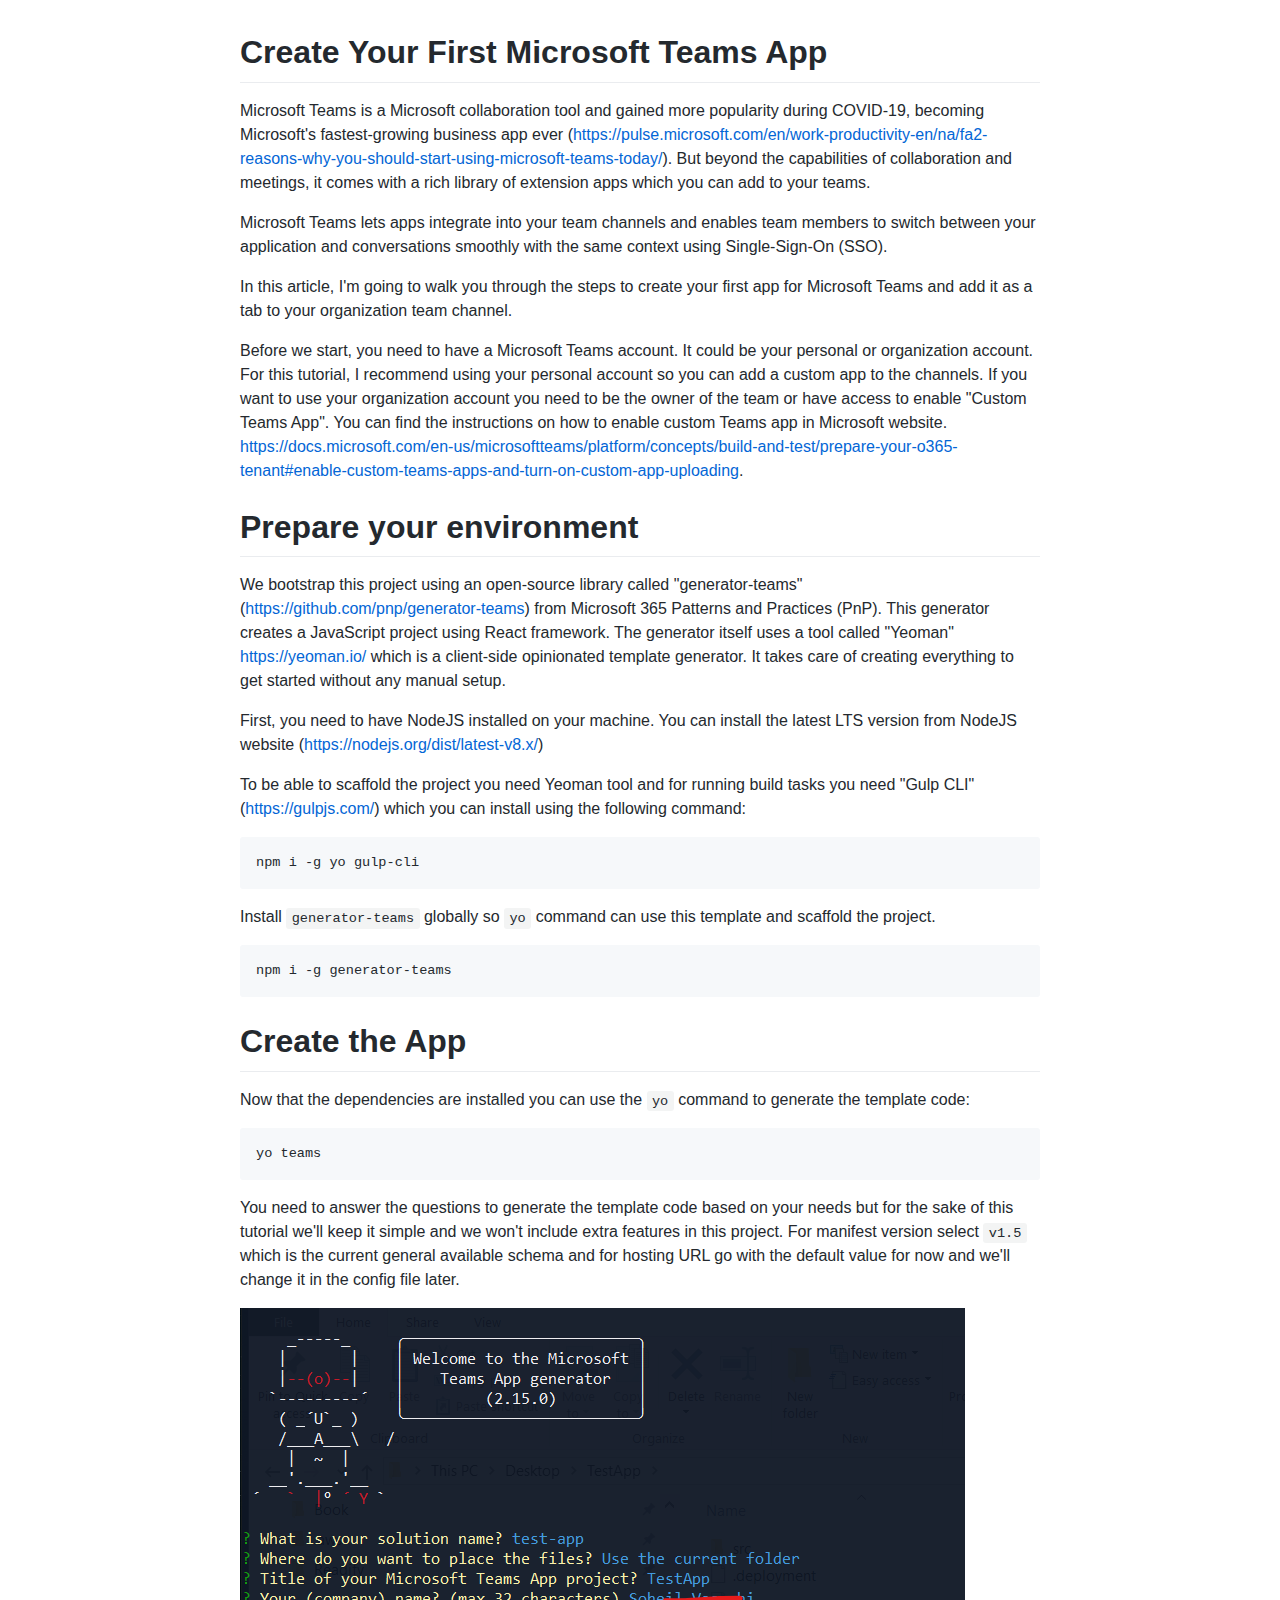
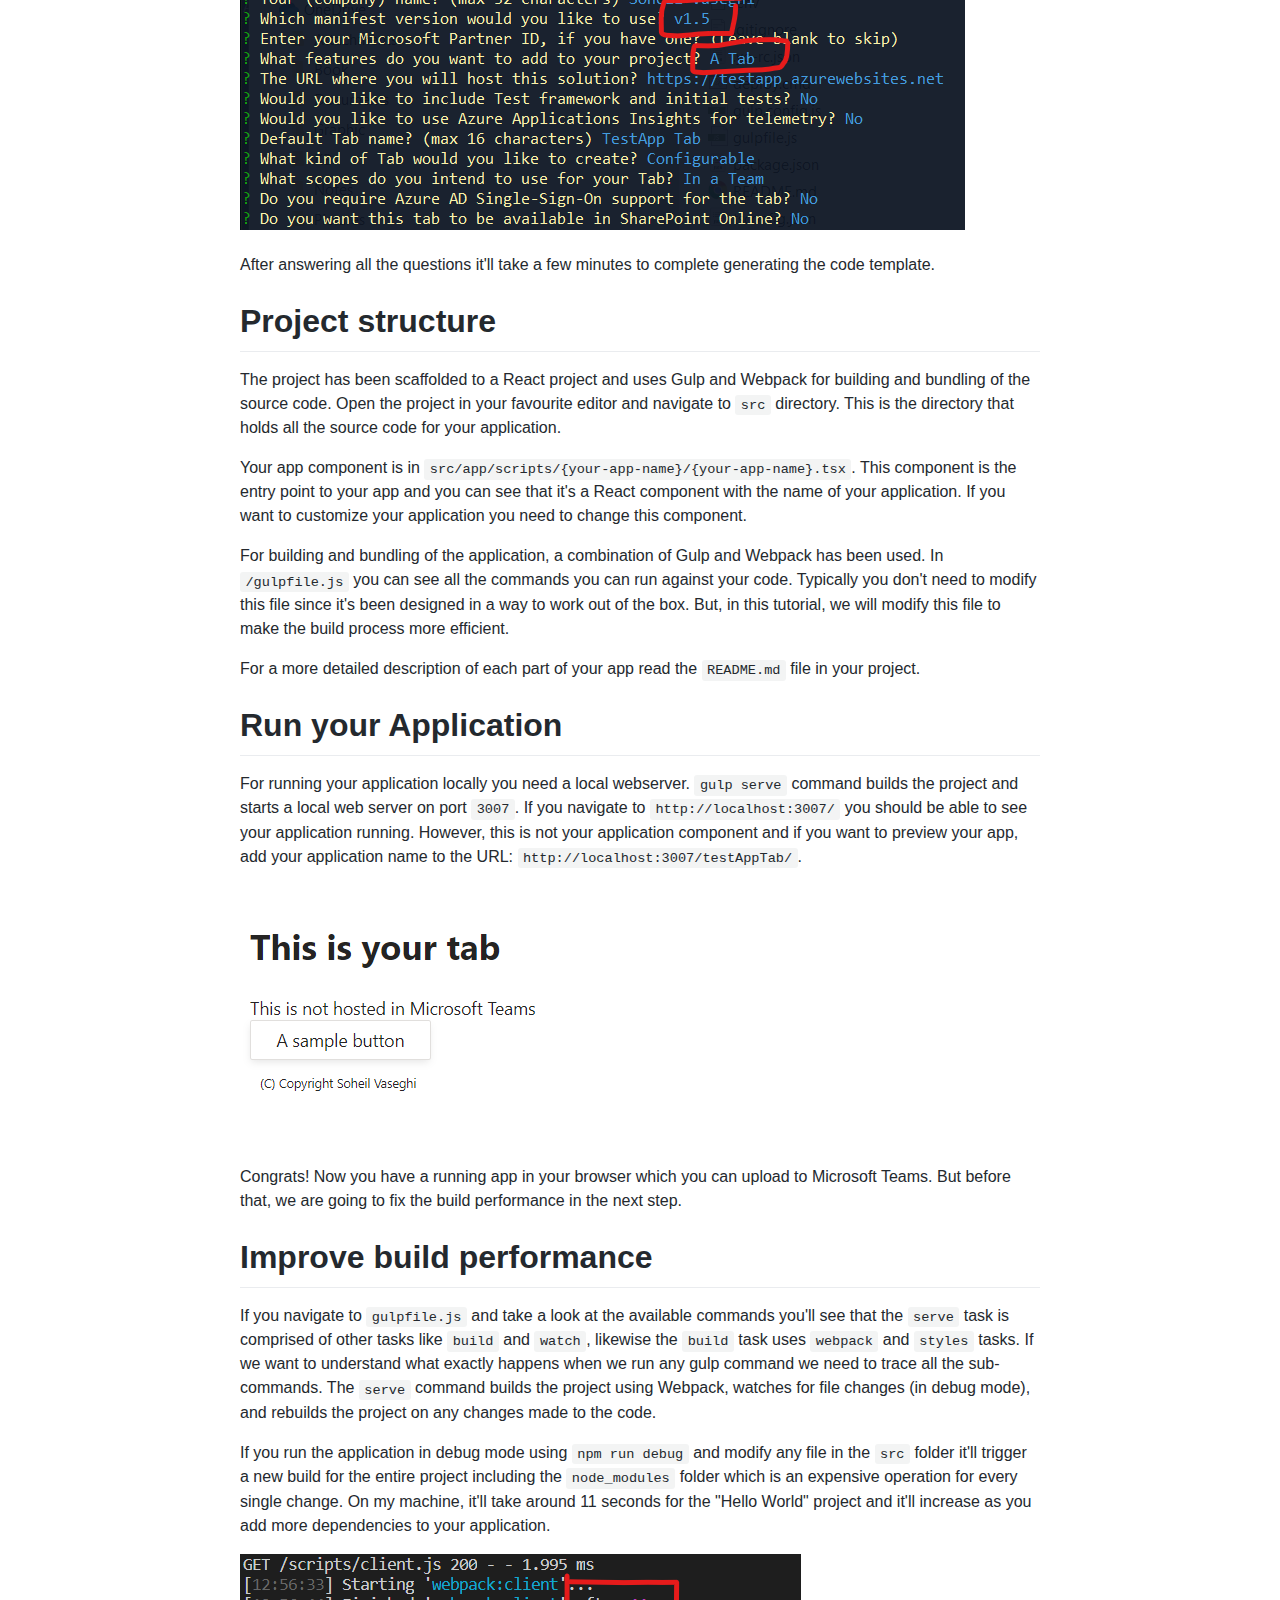
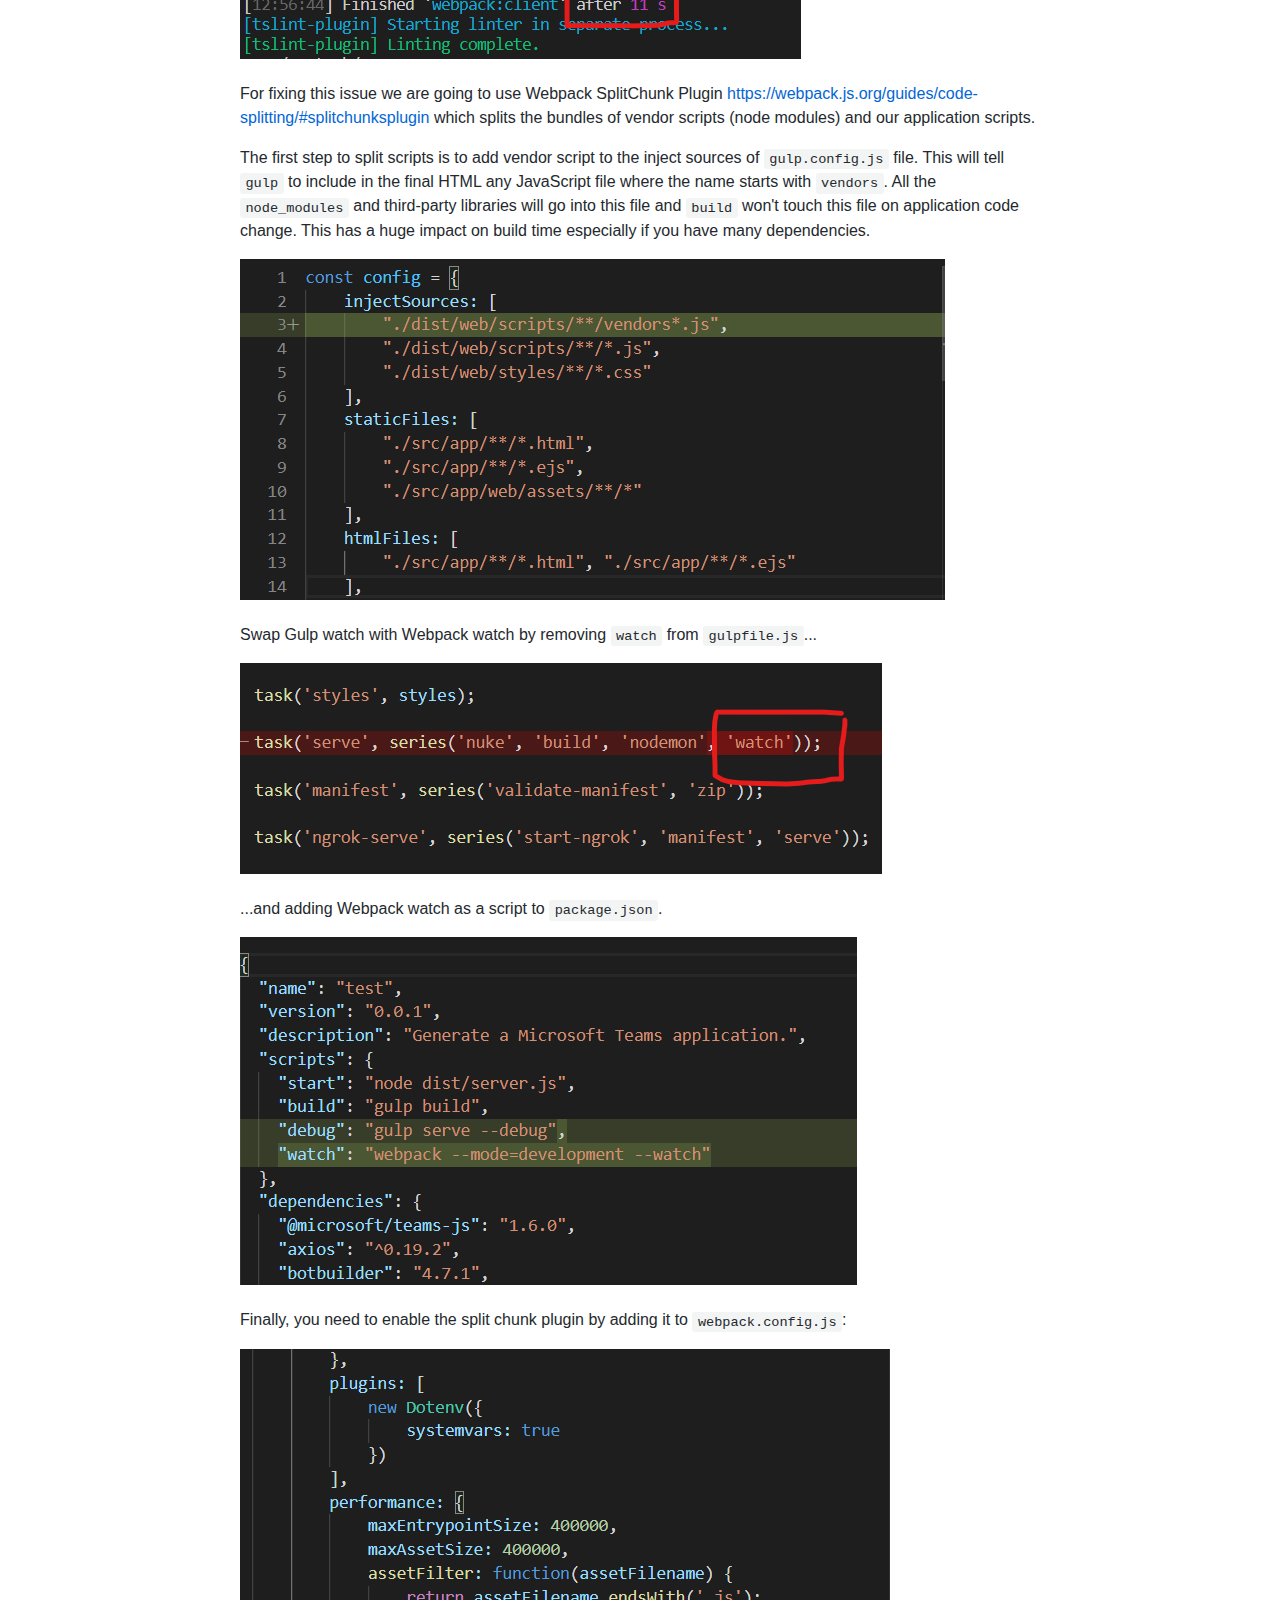
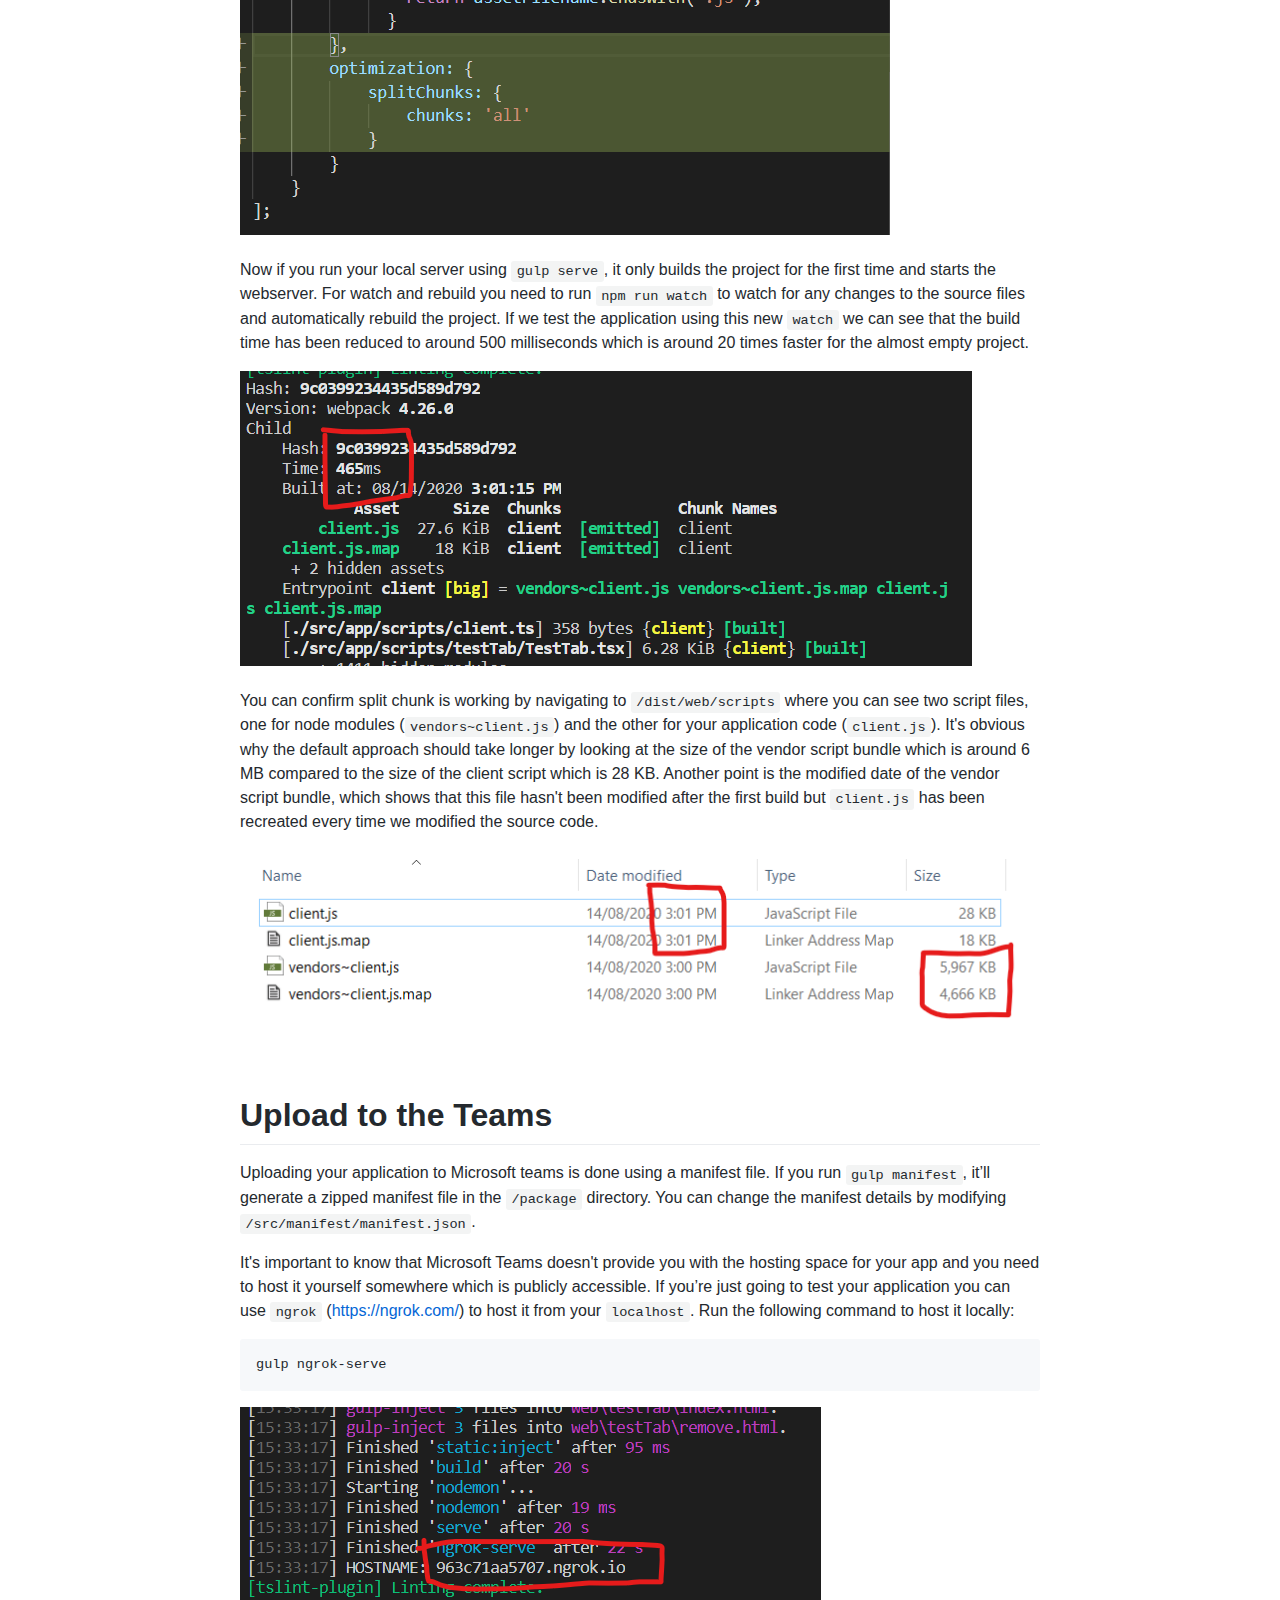
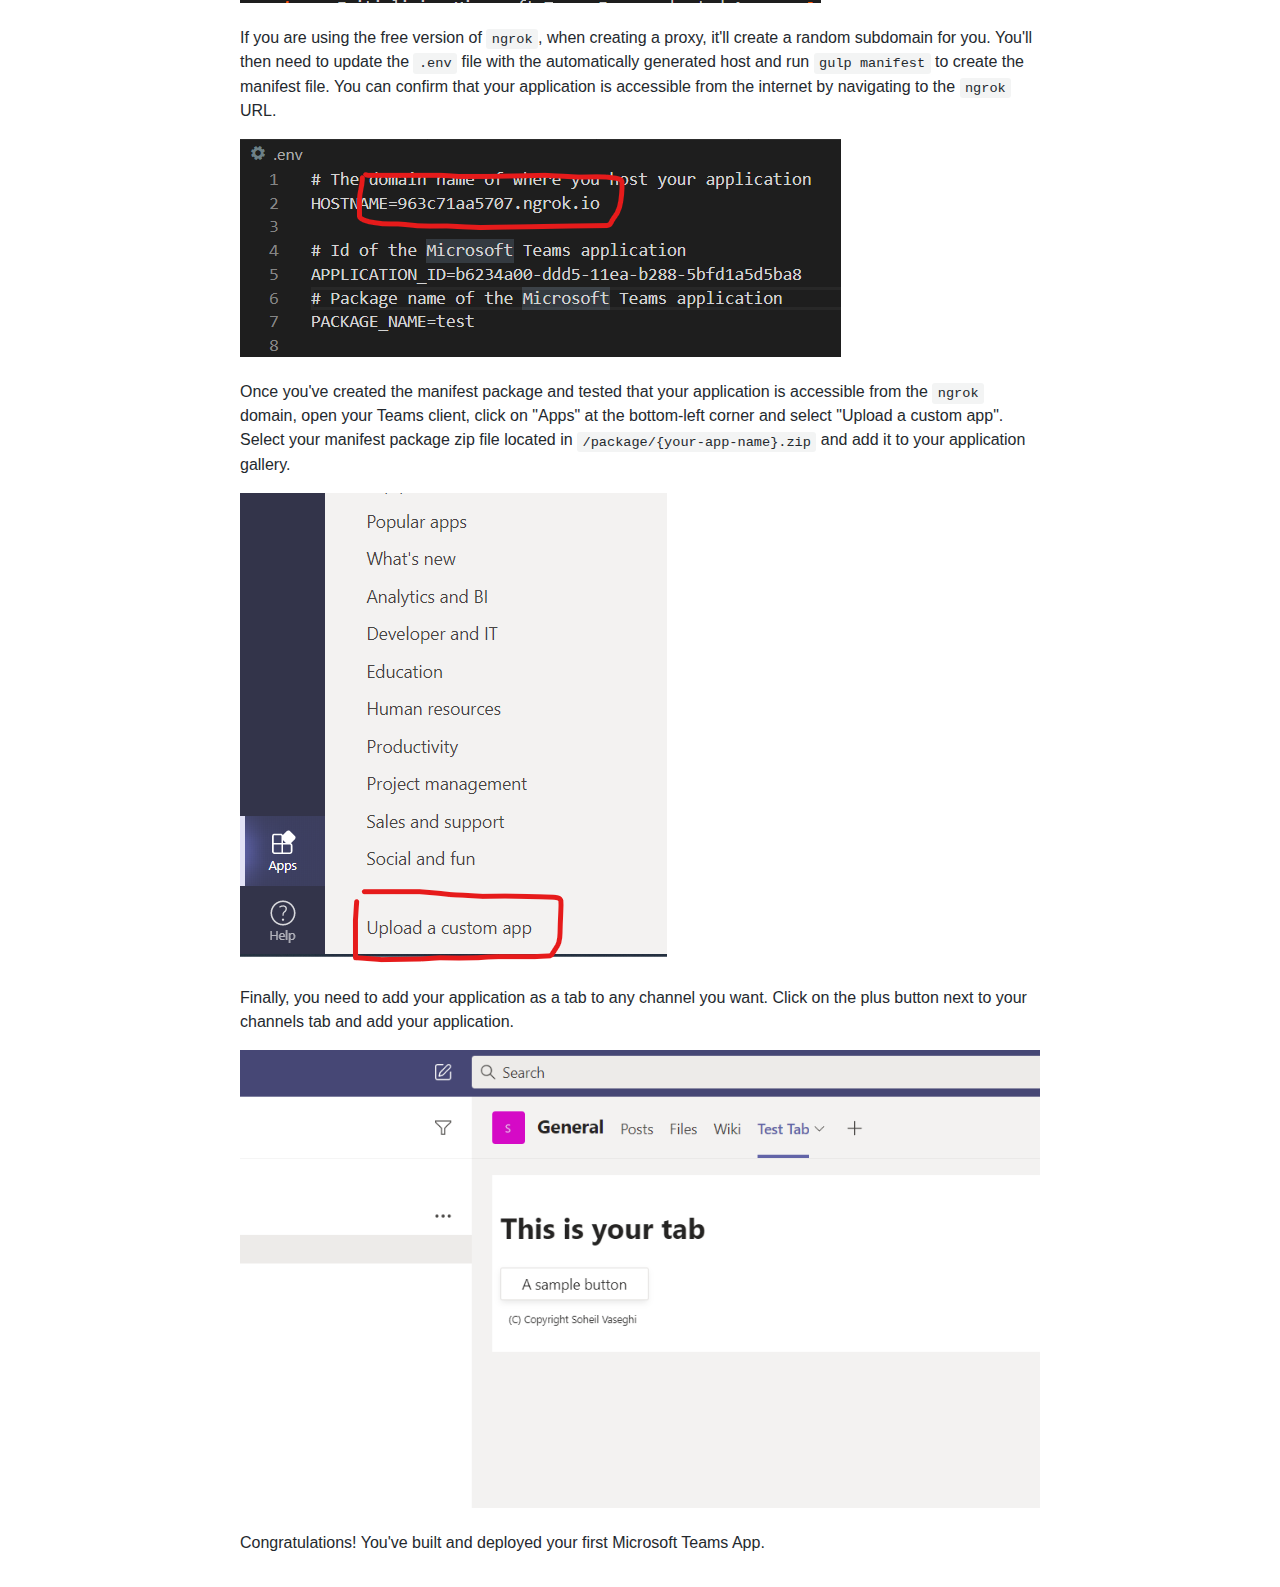
==== posts/create-your-first-microsoft-teams-app/index.html @ d812dfcd "Add first blog post" ====
<!DOCTYPE html>
<html lang="en">
<head>
    <meta charset="UTF-8">
    <meta name="viewport" content="width=device-width, initial-scale=1.0">
    <title>Create Your First Microsoft Teams App</title>
    <link rel="stylesheet" href="/css/styles.css">
    <link rel="stylesheet" href="/css/theme.css">
    <script src="https://code.jquery.com/jquery-3.5.1.min.js" integrity="sha256-9/aliU8dGd2tb6OSsuzixeV4y/faTqgFtohetphbbj0=" crossorigin="anonymous"></script>
    <script src="/js/scripts.js"></script>
</head>
<body>
    <div id="_html" class="markdown-body"><h1 id="create-your-first-microsoft-teams-app"><a class="anchor" name="create-your-first-microsoft-teams-app" href="#create-your-first-microsoft-teams-app"><span class="octicon octicon-link"></span></a>Create Your First Microsoft Teams App</h1>
        <p>Microsoft Teams is a Microsoft collaboration tool and gained more popularity during COVID-19, becoming Microsoft's fastest-growing business app ever (<a href="https://pulse.microsoft.com/en/work-productivity-en/na/fa2-reasons-why-you-should-start-using-microsoft-teams-today/">https://pulse.microsoft.com/en/work-productivity-en/na/fa2-reasons-why-you-should-start-using-microsoft-teams-today/</a>). But beyond the capabilities of collaboration and meetings, it comes with a rich library of extension apps which you can add to your teams.</p>
        <p>Microsoft Teams lets apps integrate into your team channels and enables team members to switch between your application and conversations smoothly with the same context using Single-Sign-On (SSO).</p>
        <p>In this article, I'm going to walk you through the steps to create your first app for Microsoft Teams and add it as a tab to your organization team channel.</p>
        <p>Before we start, you need to have a Microsoft Teams account. It could be your personal or organization account. For this tutorial, I recommend using your personal account so you can add a custom app to the channels. If you want to use your organization account you need to be the owner of the team or have access to enable "Custom Teams App". You can find the instructions on how to enable custom Teams app in Microsoft website. <a href="https://docs.microsoft.com/en-us/microsoftteams/platform/concepts/build-and-test/prepare-your-o365-tenant#enable-custom-teams-apps-and-turn-on-custom-app-uploading">https://docs.microsoft.com/en-us/microsoftteams/platform/concepts/build-and-test/prepare-your-o365-tenant#enable-custom-teams-apps-and-turn-on-custom-app-uploading</a>.</p>
        <h1 id="prepare-your-environment"><a class="anchor" name="prepare-your-environment" href="#prepare-your-environment"><span class="octicon octicon-link"></span></a>Prepare your environment</h1>
        <p>We bootstrap this project using an open-source library called "generator-teams" (<a href="https://github.com/pnp/generator-teams">https://github.com/pnp/generator-teams</a>) from Microsoft 365 Patterns and Practices (PnP). This generator creates a JavaScript project using React framework. The generator itself uses a tool called "Yeoman" <a href="https://yeoman.io/">https://yeoman.io/</a> which is a client-side opinionated template generator. It takes care of creating everything to get started without any manual setup. </p>
        <p>First, you need to have NodeJS installed on your machine. You can install the latest LTS version from NodeJS website (<a href="https://nodejs.org/dist/latest-v8.x/">https://nodejs.org/dist/latest-v8.x/</a>)</p>
        <p>To be able to scaffold the project you need Yeoman tool and for running build tasks you need "Gulp CLI" (<a href="https://gulpjs.com/">https://gulpjs.com/</a>) which you can install using the following command:</p>
        <pre><code>npm i -g yo gulp-cli</code></pre><p>Install <code>generator-teams</code> globally so <code>yo</code> command can use this template and scaffold the project.</p>
        <pre><code>npm i -g generator-teams </code></pre><h1 id="create-the-app"><a class="anchor" name="create-the-app" href="#create-the-app"><span class="octicon octicon-link"></span></a>Create the App</h1>
        <p>Now that the dependencies are installed you can use the <code>yo</code> command to generate the template code:</p>
        <pre><code>yo teams</code></pre><p>You need to answer the questions to generate the template code based on your needs but for the sake of this tutorial we'll keep it simple and we won't include extra features in this project. For manifest version select <code>v1.5</code> which is the current general available schema and for hosting URL go with the default value for now and we'll change it in the config file later.</p>
        <p><img src="img/01.png" alt=""></p>
        <p>After answering all the questions it'll take a few minutes to complete generating the code template.</p>
        <h1 id="project-structure"><a class="anchor" name="project-structure" href="#project-structure"><span class="octicon octicon-link"></span></a>Project structure</h1>
        <p>The project has been scaffolded to a React project and uses Gulp and Webpack for building and bundling of the source code. Open the project in your favourite editor and navigate to <code>src</code> directory. This is the directory that holds all the source code for your application.</p>
        <p>Your app component is in <code>src/app/scripts/{your-app-name}/{your-app-name}.tsx</code>. This component is the entry point to your app and you can see that it's a React component with the name of your application. If you want to customize your application you need to change this component.</p>
        <p>For building and bundling of the application, a combination of Gulp and Webpack has been used. In <code>/gulpfile.js</code> you can see all the commands you can run against your code. Typically you don't need to modify this file since it's been designed in a way to work out of the box. But, in this tutorial, we will modify this file to make the build process more efficient.</p>
        <p>For a more detailed description of each part of your app read the <code>README.md</code> file in your project.</p>
        <h1 id="run-your-application"><a class="anchor" name="run-your-application" href="#run-your-application"><span class="octicon octicon-link"></span></a>Run your Application</h1>
        <p>For running your application locally you need a local webserver. <code>gulp serve</code> command builds the project and starts a local web server on port <code>3007</code>. If you navigate to <code>http://localhost:3007/</code> you should be able to see your application running. However, this is not your application component and if you want to preview your app, add your application name to the URL: <code>http://localhost:3007/testAppTab/</code>.</p>
        <p><img src="img/02.png" alt=""></p>
        <p>Congrats! Now you have a running app in your browser which you can upload to Microsoft Teams. But before that, we are going to fix the build performance in the next step.</p>
        <h1 id="improve-build-performance"><a class="anchor" name="improve-build-performance" href="#improve-build-performance"><span class="octicon octicon-link"></span></a>Improve build performance</h1>
        <p>If you navigate to <code>gulpfile.js</code> and take a look at the available commands you'll see that the <code>serve</code> task is comprised of other tasks like <code>build</code> and <code>watch</code>, likewise the <code>build</code> task uses <code>webpack</code> and <code>styles</code> tasks. If we want to understand what exactly happens when we run any gulp command we need to trace all the sub-commands. The <code>serve</code> command builds the project using Webpack, watches for file changes (in debug mode), and rebuilds the project on any changes made to the code.</p>
        <p>If you run the application in debug mode using <code>npm run debug</code> and modify any file in the <code>src</code> folder it'll trigger a new build for the entire project including the <code>node_modules</code> folder which is an expensive operation for every single change. On my machine, it'll take around 11 seconds for the "Hello World" project and it'll increase as you add more dependencies to your application.</p>
        <p><img src="img/04.png" alt=""></p>
        <p>For fixing this issue we are going to use Webpack SplitChunk Plugin <a href="https://webpack.js.org/guides/code-splitting/#splitchunksplugin">https://webpack.js.org/guides/code-splitting/#splitchunksplugin</a> which splits the bundles of vendor scripts (node modules) and our application scripts.</p>
        <p>The first step to split scripts is to add vendor script to the inject sources of <code>gulp.config.js</code> file. This will tell <code>gulp</code> to include in the final HTML any JavaScript file where the name starts with <code>vendors</code>. All the <code>node_modules</code> and third-party libraries will go into this file and <code>build</code> won't touch this file on application code change. This has a huge impact on build time especially if you have many dependencies.</p>
        <p><img src="img/05.png" alt=""></p>
        <p>Swap Gulp watch with Webpack watch by removing <code>watch</code> from <code>gulpfile.js</code>...</p>
        <p><img src="img/06.png" alt=""></p>
        <p>...and adding Webpack watch as a script to <code>package.json</code>.</p>
        <p><img src="img/07.png" alt=""></p>
        <p>Finally, you need to enable the split chunk plugin by adding it to <code>webpack.config.js</code>:</p>
        <p><img src="img/08.png" alt=""></p>
        <p>Now if you run your local server using <code>gulp serve</code>, it only builds the project for the first time and starts the webserver. For watch and rebuild you need to run <code>npm run watch</code> to watch for any changes to the source files and automatically rebuild the project. If we test the application using this new <code>watch</code> we can see that the build time has been reduced to around 500 milliseconds which is around 20 times faster for the almost empty project.</p>
        <p><img src="img/09.png" alt=""></p>
        <p>You can confirm split chunk is working by navigating to <code>/dist/web/scripts</code> where you can see two script files, one for node modules (<code>vendors~client.js</code>) and the other for your application code (<code>client.js</code>). It's obvious why the default approach should take longer by looking at the size of the vendor script bundle which is around 6 MB compared to the size of the client script which is 28 KB. Another point is the modified date of the vendor script bundle, which shows that this file hasn't been modified after the first build but <code>client.js</code> has been recreated every time we modified the source code.</p>
        <p><img src="img/10.png" alt=""></p>
        <h1 id="upload-to-the-teams"><a class="anchor" name="upload-to-the-teams" href="#upload-to-the-teams"><span class="octicon octicon-link"></span></a>Upload to the Teams</h1>
        <p>Uploading your application to Microsoft teams is done using a manifest file. If you run <code>gulp manifest</code>, it’ll generate a zipped manifest file in the <code>/package</code> directory. You can change the manifest details by modifying <code>/src/manifest/manifest.json</code>.</p>
        <p>It's important to know that Microsoft Teams doesn't provide you with the hosting space for your app and you need to host it yourself somewhere which is publicly accessible.  If you’re just going to test your application you can use <code>ngrok</code> (<a href="https://ngrok.com/">https://ngrok.com/</a>) to host it from your <code>localhost</code>.
        Run the following command to host it locally:</p>
        <pre><code>gulp ngrok-serve</code></pre><p><img src="img/11.png" alt=""></p>
        <p>If you are using the free version of <code>ngrok</code>, when creating a proxy, it'll create a random subdomain for you. You'll then need to update the <code>.env</code> file with the automatically generated host and run <code>gulp manifest</code> to create the manifest file. You can confirm that your application is accessible from the internet by navigating to the <code>ngrok</code> URL.</p>
        <p><img src="img/12.png" alt=""></p>
        <p>Once you've created the manifest package and tested that your application is accessible from the <code>ngrok</code> domain, open your Teams client, click on "Apps" at the bottom-left corner and select "Upload a custom app". Select your manifest package zip file located in <code>/package/{your-app-name}.zip</code> and add it to your application gallery.</p>
        <p><img src="img/13.png" alt=""></p>
        <p>Finally, you need to add your application as a tab to any channel you want. Click on the plus button next to your channels tab and add your application.</p>
        <p><img src="img/15.png" alt=""></p>
        <p>Congratulations! You've built and deployed your first Microsoft Teams App.</p>
    </div>
</body>
</html>
---- css/styles.css ----
body {
    margin: auto;
}

.markdown-body {
    max-width: 800px;
    margin: 2rem auto;
    padding: 0 1rem;
}
---- css/theme.css ----
@font-face{font-family:octicons-link;src:url([data-uri]) format('woff')}.markdown-body .octicon{display:inline-block;fill:currentColor;vertical-align:text-bottom}.markdown-body .anchor{float:left;line-height:1;margin-left:-20px;padding-right:4px}.markdown-body .anchor:focus{outline:0}.markdown-body h1 .octicon-link,.markdown-body h2 .octicon-link,.markdown-body h3 .octicon-link,.markdown-body h4 .octicon-link,.markdown-body h5 .octicon-link,.markdown-body h6 .octicon-link{color:#1b1f23;vertical-align:middle;visibility:hidden}.markdown-body a,.markdown-body h1:hover .anchor,.markdown-body h2:hover .anchor,.markdown-body h3:hover .anchor,.markdown-body h4:hover .anchor,.markdown-body h5:hover .anchor,.markdown-body h6:hover .anchor{text-decoration:none}.markdown-body h1:hover .anchor .octicon-link,.markdown-body h2:hover .anchor .octicon-link,.markdown-body h3:hover .anchor .octicon-link,.markdown-body h4:hover .anchor .octicon-link,.markdown-body h5:hover .anchor .octicon-link,.markdown-body h6:hover .anchor .octicon-link{visibility:visible}.markdown-body{-ms-text-size-adjust:100%;-webkit-text-size-adjust:100%;color:#24292e;font-family:-apple-system,BlinkMacSystemFont,Segoe UI,Helvetica,Arial,sans-serif,Apple Color Emoji,Segoe UI Emoji,Segoe UI Symbol;font-size:16px;line-height:1.5;word-wrap:break-word}.markdown-body .pl-c{color:#6a737d}.markdown-body .pl-c1,.markdown-body .pl-s .pl-v{color:#005cc5}.markdown-body .pl-e,.markdown-body .pl-en{color:#6f42c1}.markdown-body .pl-s .pl-s1,.markdown-body .pl-smi{color:#24292e}.markdown-body .pl-ent{color:#22863a}.markdown-body .pl-k{color:#d73a49}.markdown-body .pl-pds,.markdown-body .pl-s,.markdown-body .pl-s .pl-pse .pl-s1,.markdown-body .pl-sr,.markdown-body .pl-sr .pl-sra,.markdown-body .pl-sr .pl-sre{color:#032f62}.markdown-body .pl-smw,.markdown-body .pl-v{color:#e36209}.markdown-body .pl-bu{color:#b31d28}.markdown-body .pl-ii{background-color:#b31d28;color:#fafbfc}.markdown-body .pl-c2{background-color:#d73a49;color:#fafbfc}.markdown-body .pl-c2:before{content:"^M"}.markdown-body .pl-sr .pl-cce{color:#22863a;font-weight:700}.markdown-body .pl-ml{color:#735c0f}.markdown-body .pl-mh,.markdown-body .pl-mh .pl-en,.markdown-body .pl-ms{color:#005cc5;font-weight:700}.markdown-body .pl-mi{color:#24292e;font-style:italic}.markdown-body .pl-mb{color:#24292e;font-weight:700}.markdown-body .pl-md{background-color:#ffeef0;color:#b31d28}.markdown-body .pl-mi1{background-color:#f0fff4;color:#22863a}.markdown-body .pl-mc{background-color:#ffebda;color:#e36209}.markdown-body .pl-mi2{background-color:#005cc5;color:#f6f8fa}.markdown-body .pl-mdr{color:#6f42c1;font-weight:700}.markdown-body .pl-ba{color:#586069}.markdown-body .pl-sg{color:#959da5}.markdown-body .pl-corl{color:#032f62;text-decoration:underline}.markdown-body details{display:block}.markdown-body summary{display:list-item}.markdown-body a{background-color:transparent;color:#0366d6}.markdown-body a:active,.markdown-body a:hover{outline-width:0}.markdown-body h1{margin:.67em 0}.markdown-body img{border-style:none;background-color:#fff;box-sizing:content-box;max-width:100%}.markdown-body hr{box-sizing:content-box;background:0 0;overflow:hidden;background-color:#e1e4e8;border:0;height:.25em;margin:24px 0;padding:0;border-bottom-color:#eee}.markdown-body input{font:inherit;margin:0;overflow:visible;font-family:inherit;font-size:inherit;line-height:inherit}.markdown-body [type=checkbox]{box-sizing:border-box;padding:0}.markdown-body *{box-sizing:border-box}.markdown-body a:hover{text-decoration:underline}.markdown-body hr:before,.markdown-body:before{content:"";display:table}.markdown-body hr:after,.markdown-body:after{clear:both;content:"";display:table}.markdown-body table{border-collapse:collapse;border-spacing:0}.markdown-body td,.markdown-body th{padding:0}.markdown-body details summary,.markdown-body summary:hover{cursor:pointer}.markdown-body strong,.markdown-body table th{font-weight:600}.markdown-body blockquote,.markdown-body ul li p{margin:0}.markdown-body ol ol,.markdown-body ul ol{list-style-type:lower-roman}.markdown-body ol ol ol,.markdown-body ol ul ol,.markdown-body ul ol ol,.markdown-body ul ul ol{list-style-type:lower-alpha}.markdown-body dd{margin-left:0}.markdown-body code,.markdown-body pre{font-family:SFMono-Regular,Consolas,Liberation Mono,Menlo,Courier,monospace}.markdown-body ol ol,.markdown-body ol ul,.markdown-body ul ol,.markdown-body ul ul{margin-bottom:0;margin-top:0}.markdown-body input::-webkit-inner-spin-button,.markdown-body input::-webkit-outer-spin-button{-webkit-appearance:none;appearance:none;margin:0}.markdown-body .border{border:1px solid #e1e4e8!important}.markdown-body .border-0{border:0!important}.markdown-body .border-bottom{border-bottom:1px solid #e1e4e8!important}.markdown-body .rounded-1{border-radius:3px!important}.markdown-body .bg-white{background-color:#fff!important}.markdown-body .bg-gray-light{background-color:#fafbfc!important}.markdown-body .text-gray-light{color:#6a737d!important}.markdown-body .mb-0{margin-bottom:0!important}.markdown-body .my-2{margin-bottom:8px!important;margin-top:8px!important}.markdown-body .py-0{padding-bottom:0!important;padding-top:0!important}.markdown-body .py-2{padding-bottom:8px!important;padding-top:8px!important}.markdown-body .px-3{padding-left:16px!important;padding-right:16px!important}.markdown-body .f6{font-size:12px!important}.markdown-body .lh-condensed{line-height:1.25!important}.markdown-body .text-bold{font-weight:600!important}.markdown-body>:first-child{margin-top:0!important}.markdown-body>:last-child{margin-bottom:0!important}.markdown-body a:not([href]){color:inherit;text-decoration:none}.markdown-body blockquote,.markdown-body dl,.markdown-body ol,.markdown-body p,.markdown-body pre,.markdown-body table,.markdown-body ul{margin-bottom:16px;margin-top:0}.markdown-body blockquote{border-left:.25em solid #dfe2e5;color:#6a737d;padding:0 1em}.markdown-body blockquote>:first-child{margin-top:0}.markdown-body blockquote>:last-child{margin-bottom:0}.markdown-body kbd{background-color:#fafbfc;border:1px solid #d1d5da;border-bottom-color:#c6cbd1;border-radius:3px;box-shadow:inset 0 -1px 0 #c6cbd1;color:#444d56;display:inline-block;font:11px SFMono-Regular,Consolas,Liberation Mono,Menlo,Courier,monospace;line-height:10px;padding:3px 5px;vertical-align:middle}.markdown-body h1,.markdown-body h2,.markdown-body h3,.markdown-body h4,.markdown-body h5,.markdown-body h6{font-weight:600;line-height:1.25;margin-bottom:16px;margin-top:24px}.markdown-body h1,.markdown-body h2{font-size:2em;border-bottom:1px solid #eaecef;padding-bottom:.3em}.markdown-body h2{font-size:1.5em}.markdown-body h3{font-size:1.25em}.markdown-body h4{font-size:1em}.markdown-body h5{font-size:.875em}.markdown-body h6{color:#6a737d;font-size:.85em}.markdown-body ol,.markdown-body ul{padding-left:2em}.markdown-body li{word-wrap:break-all}.markdown-body li>p{margin-top:16px}.markdown-body li+li{margin-top:.25em}.markdown-body dl{padding:0}.markdown-body dl dt{font-size:1em;font-style:italic;font-weight:600;margin-top:16px;padding:0}.markdown-body dl dd{margin-bottom:16px;padding:0 16px}.markdown-body table{display:block;overflow:auto;width:100%}.markdown-body table td,.markdown-body table th{border:1px solid #dfe2e5;padding:6px 13px}.markdown-body table tr{background-color:#fff;border-top:1px solid #c6cbd1}.markdown-body table tr:nth-child(2n){background-color:#f6f8fa}.markdown-body img[align=right]{padding-left:20px}.markdown-body img[align=left]{padding-right:20px}.markdown-body code{background-color:rgba(27,31,35,.05);border-radius:3px;font-size:85%;margin:0;padding:.2em .4em}.markdown-body pre{word-wrap:normal}.markdown-body pre>code{background:0 0;border:0;font-size:100%;margin:0;padding:0;white-space:pre;word-break:normal}.markdown-body .highlight{margin-bottom:16px}.markdown-body .highlight pre{margin-bottom:0;word-break:normal}.markdown-body .highlight pre,.markdown-body pre{background-color:#f6f8fa;border-radius:3px;font-size:85%;line-height:1.45;overflow:auto;padding:16px}.markdown-body pre code{background-color:transparent;border:0;display:inline;line-height:inherit;margin:0;max-width:auto;overflow:visible;padding:0;word-wrap:normal}.markdown-body .commit-tease-sha{color:#444d56;display:inline-block;font-family:SFMono-Regular,Consolas,Liberation Mono,Menlo,Courier,monospace;font-size:90%}.markdown-body .blob-wrapper{border-bottom-left-radius:3px;border-bottom-right-radius:3px;overflow-x:auto;overflow-y:hidden}.markdown-body .blob-wrapper-embedded{max-height:240px;overflow-y:auto}.markdown-body .blob-code,.markdown-body .blob-num{line-height:20px;padding-left:10px;padding-right:10px;vertical-align:top}.markdown-body .blob-num{-moz-user-select:none;-ms-user-select:none;-webkit-user-select:none;color:rgba(27,31,35,.3);cursor:pointer;font-family:SFMono-Regular,Consolas,Liberation Mono,Menlo,Courier,monospace;font-size:12px;min-width:50px;text-align:right;user-select:none;white-space:nowrap;width:1%}.markdown-body .blob-num:hover{color:rgba(27,31,35,.6)}.markdown-body .blob-num:before{content:attr(data-line-number)}.markdown-body .blob-code{position:relative}.markdown-body .blob-code-inner{color:#24292e;font-family:SFMono-Regular,Consolas,Liberation Mono,Menlo,Courier,monospace;font-size:12px;overflow:visible;white-space:pre;word-wrap:normal}.markdown-body .pl-token.active,.markdown-body .pl-token:hover{background:#ffea7f;cursor:pointer}.markdown-body :checked+.radio-label{border-color:#0366d6;position:relative;z-index:1}.markdown-body .tab-size[data-tab-size="1"]{-moz-tab-size:1;tab-size:1}.markdown-body .tab-size[data-tab-size="2"]{-moz-tab-size:2;tab-size:2}.markdown-body .tab-size[data-tab-size="3"]{-moz-tab-size:3;tab-size:3}.markdown-body .tab-size[data-tab-size="4"]{-moz-tab-size:4;tab-size:4}.markdown-body .tab-size[data-tab-size="5"]{-moz-tab-size:5;tab-size:5}.markdown-body .tab-size[data-tab-size="6"]{-moz-tab-size:6;tab-size:6}.markdown-body .tab-size[data-tab-size="7"]{-moz-tab-size:7;tab-size:7}.markdown-body .tab-size[data-tab-size="8"]{-moz-tab-size:8;tab-size:8}.markdown-body .tab-size[data-tab-size="9"]{-moz-tab-size:9;tab-size:9}.markdown-body .tab-size[data-tab-size="10"]{-moz-tab-size:10;tab-size:10}.markdown-body .tab-size[data-tab-size="11"]{-moz-tab-size:11;tab-size:11}.markdown-body .tab-size[data-tab-size="12"]{-moz-tab-size:12;tab-size:12}.markdown-body .task-list-item{list-style-type:none}.markdown-body .task-list-item+.task-list-item{margin-top:3px}.markdown-body .task-list-item input{margin:0 .2em .25em -1.6em;vertical-align:middle}.markdown-body .pl-0{padding-left:0!important}.markdown-body .pl-1{padding-left:4px!important}.markdown-body .pl-2{padding-left:8px!important}.markdown-body .pl-3{padding-left:16px!important}.markdown-body .pl-4{padding-left:24px!important}.markdown-body .pl-5{padding-left:32px!important}.markdown-body .pl-6{padding-left:40px!important}.markdown-body .pl-7{padding-left:48px!important}.markdown-body .pl-8{padding-left:64px!important}.markdown-body .pl-9{padding-left:80px!important}.markdown-body .pl-10{padding-left:96px!important}.markdown-body .pl-11{padding-left:112px!important}.markdown-body .pl-12{padding-left:128px!important}
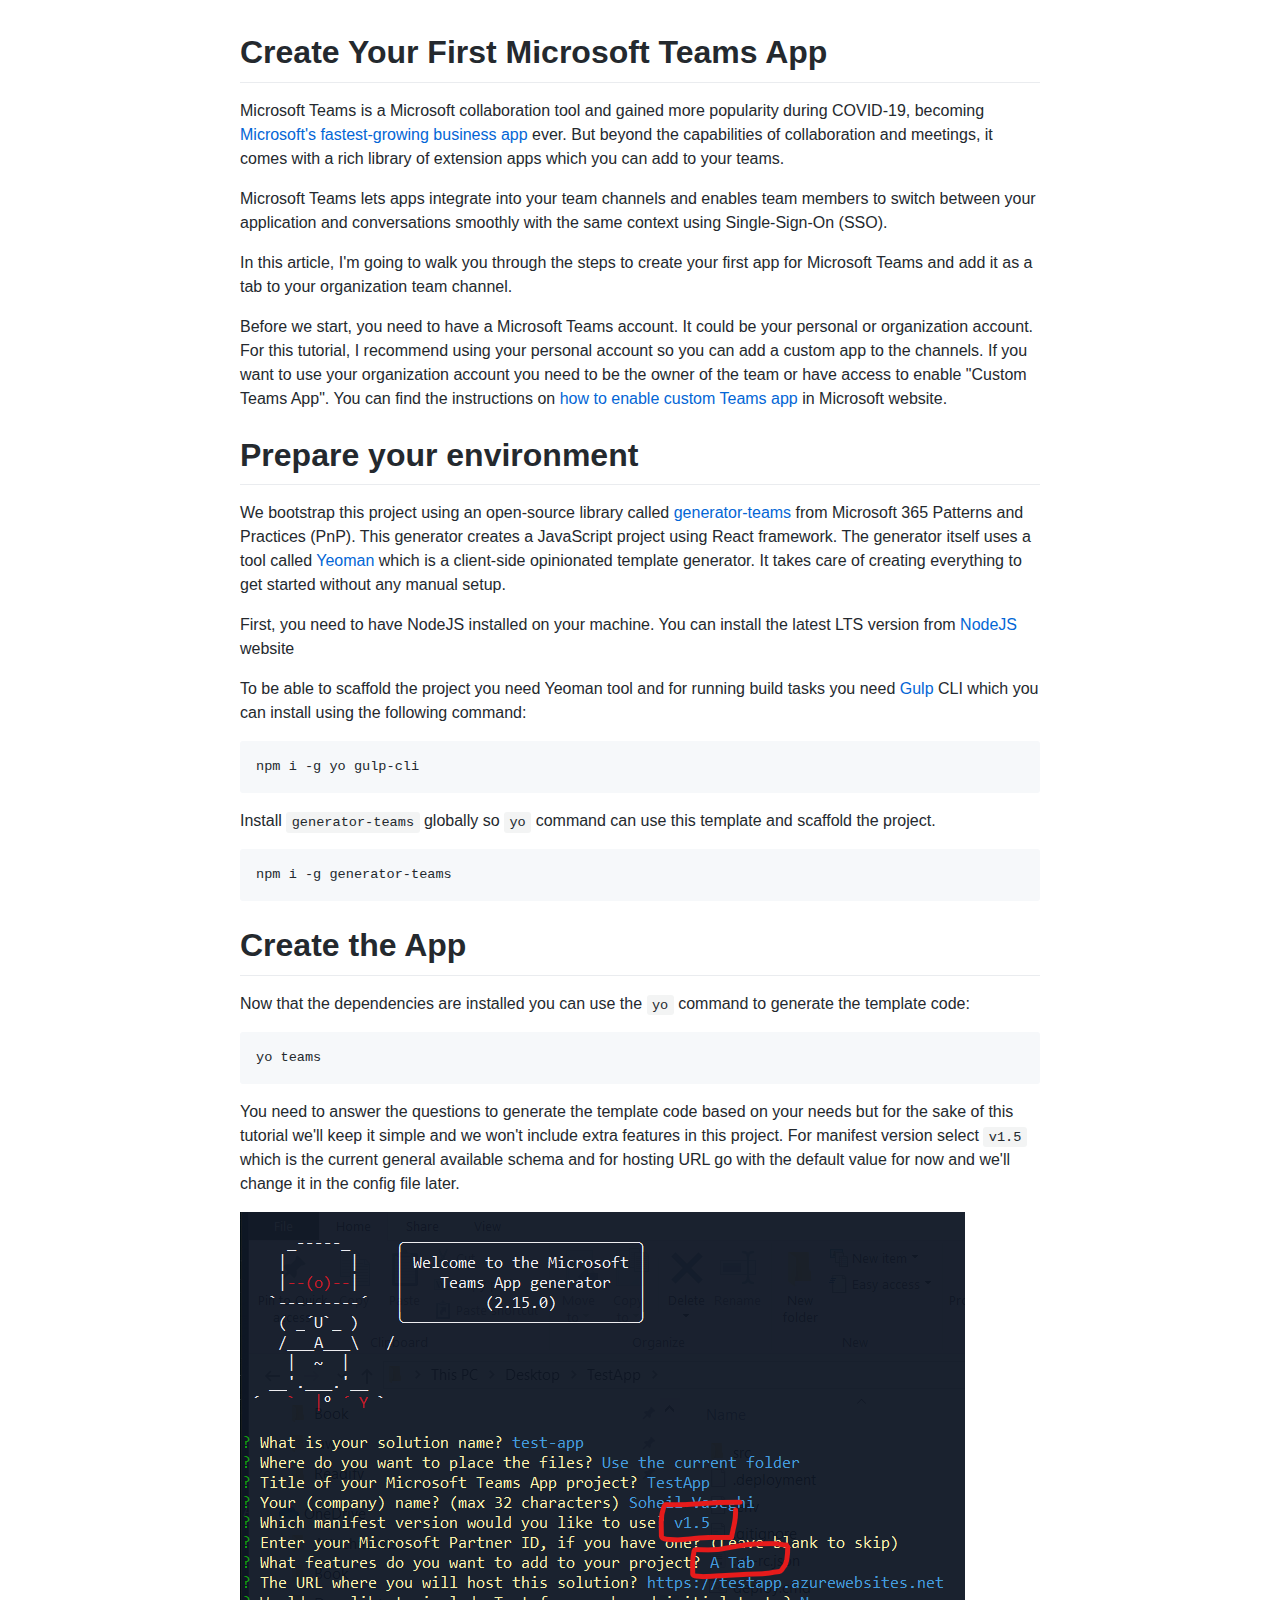
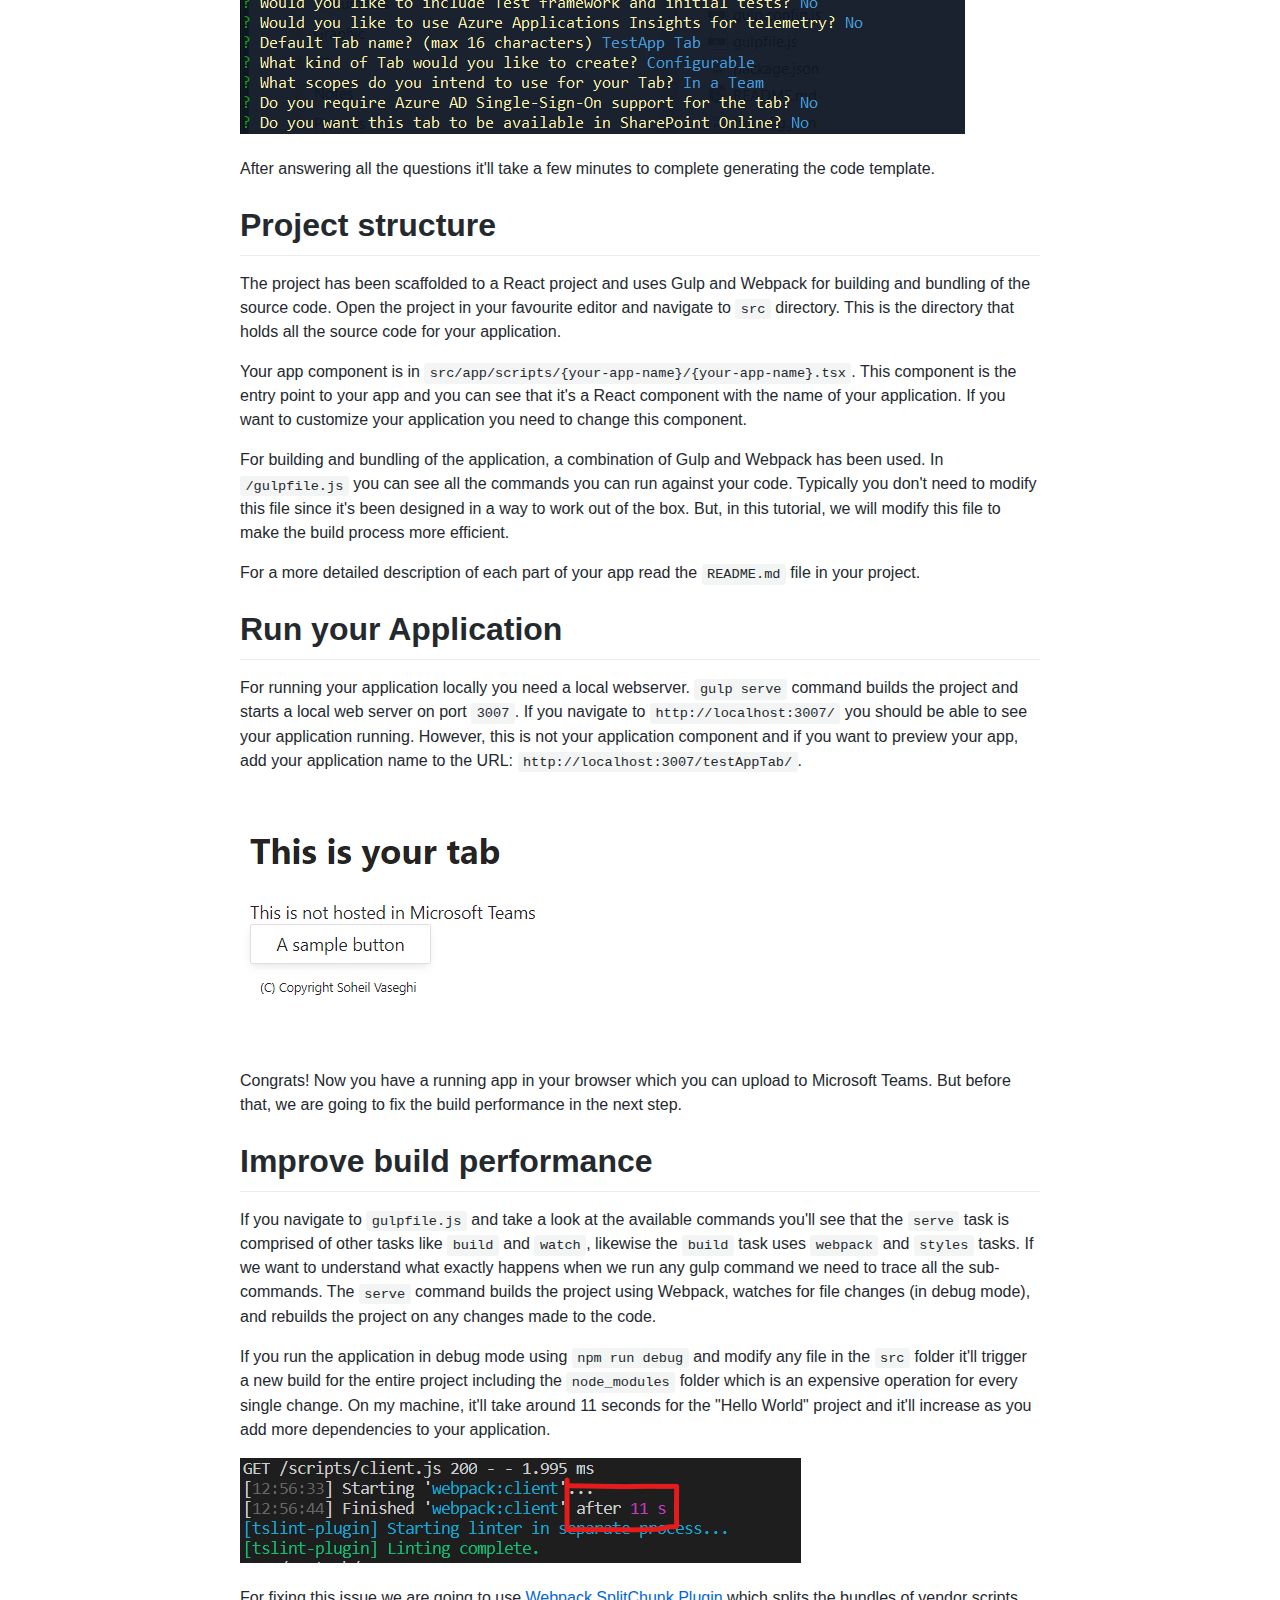
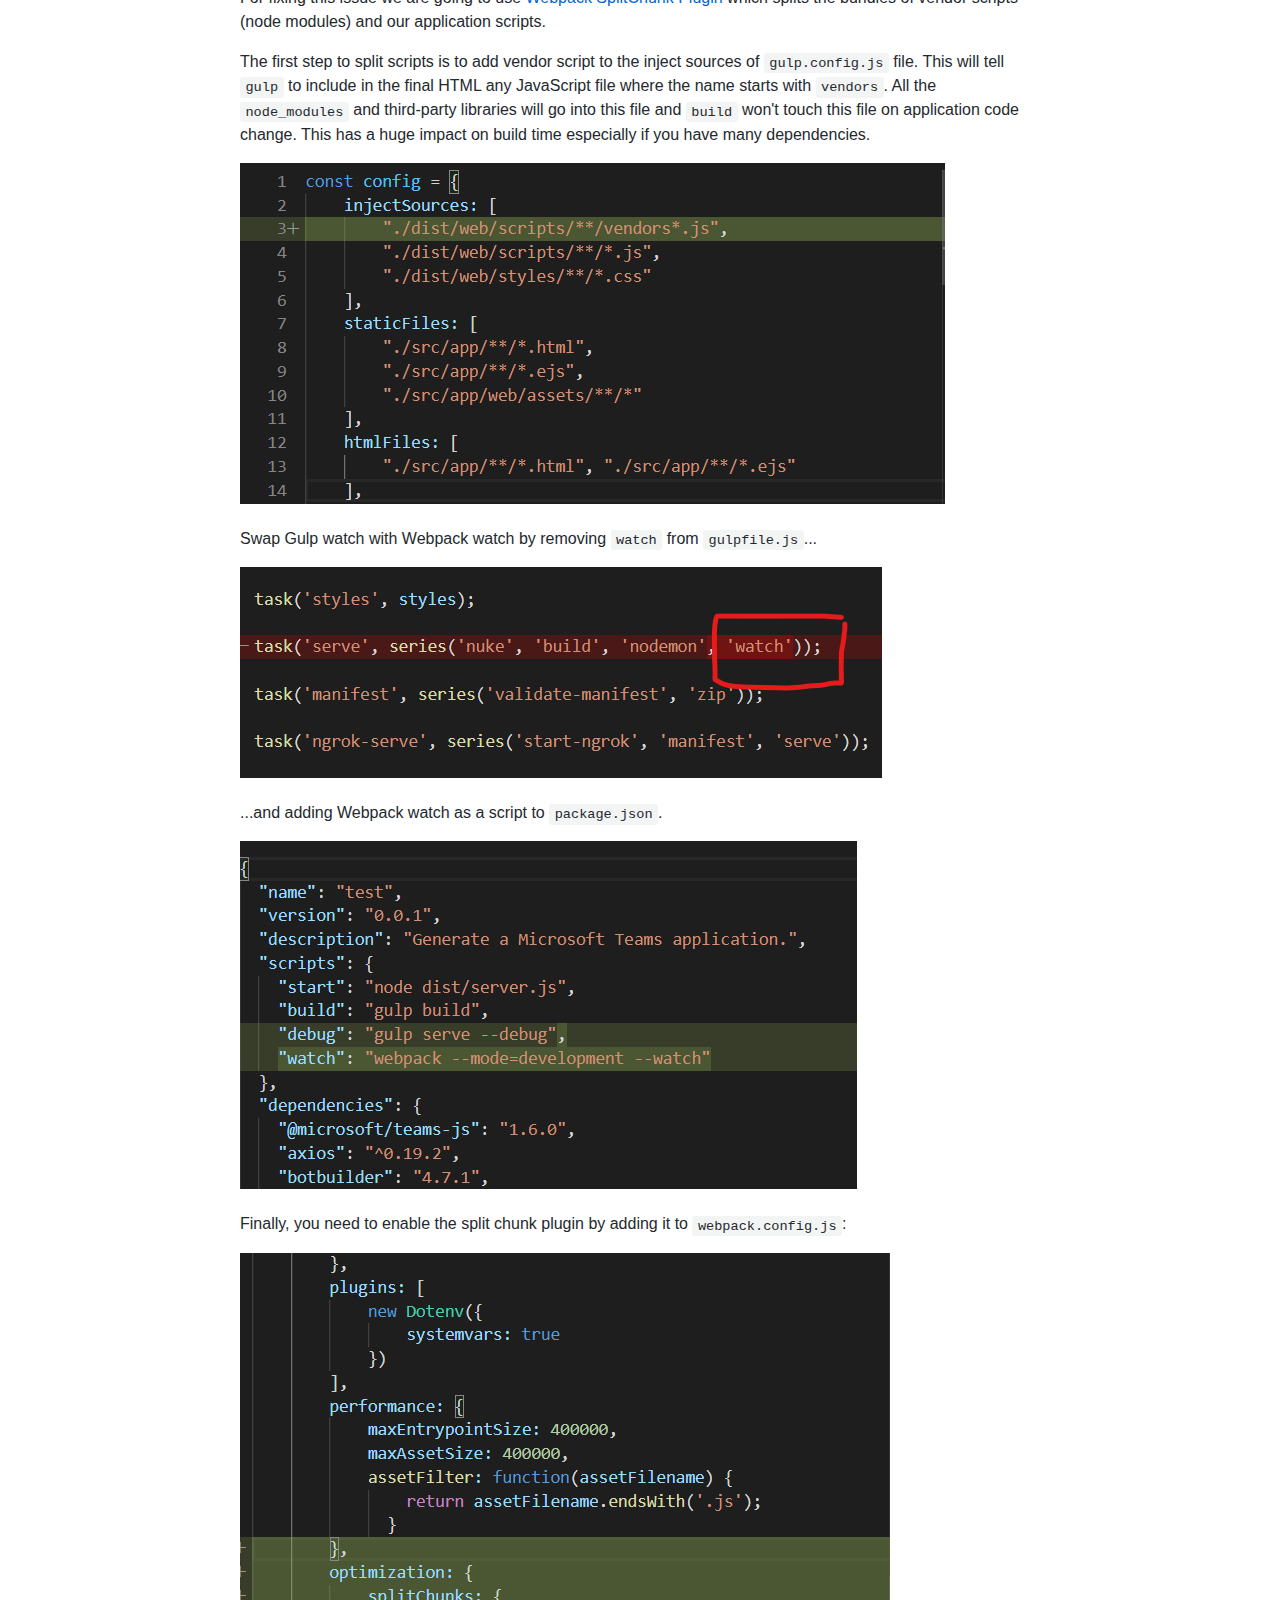
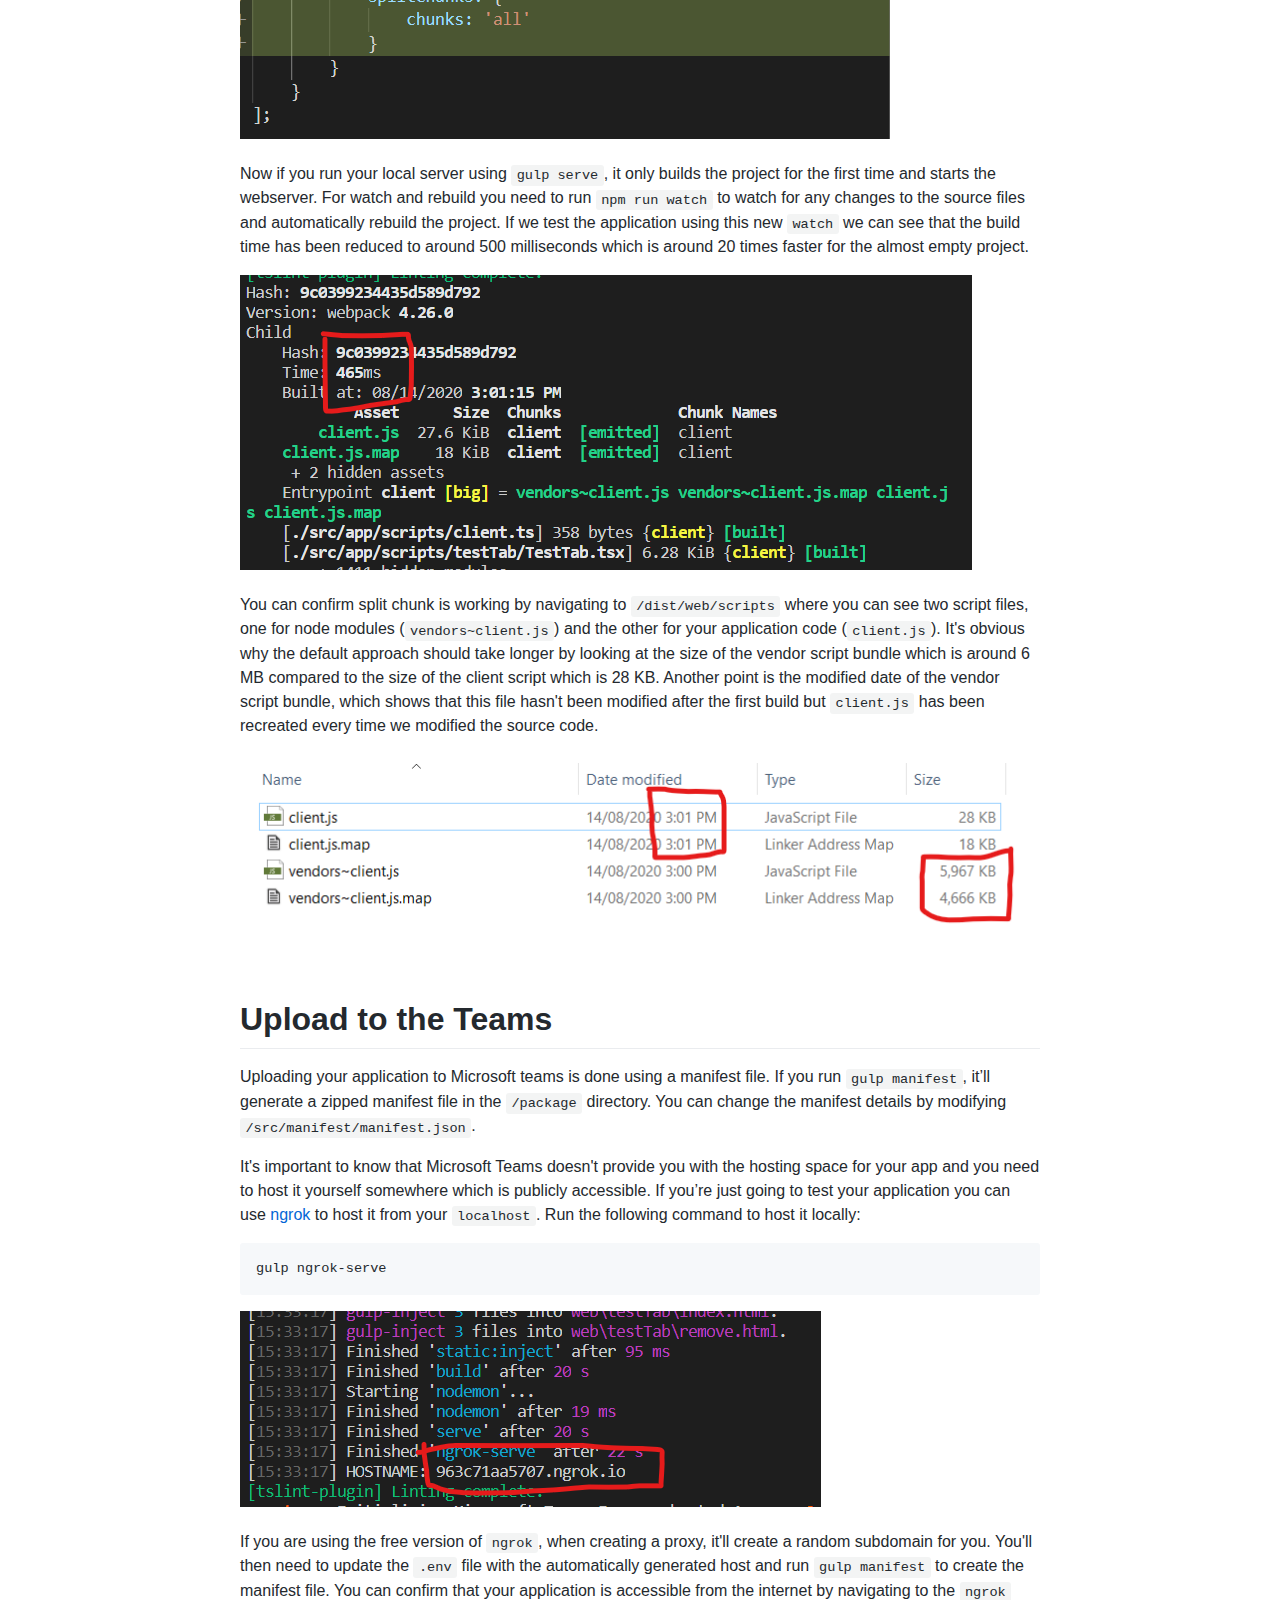
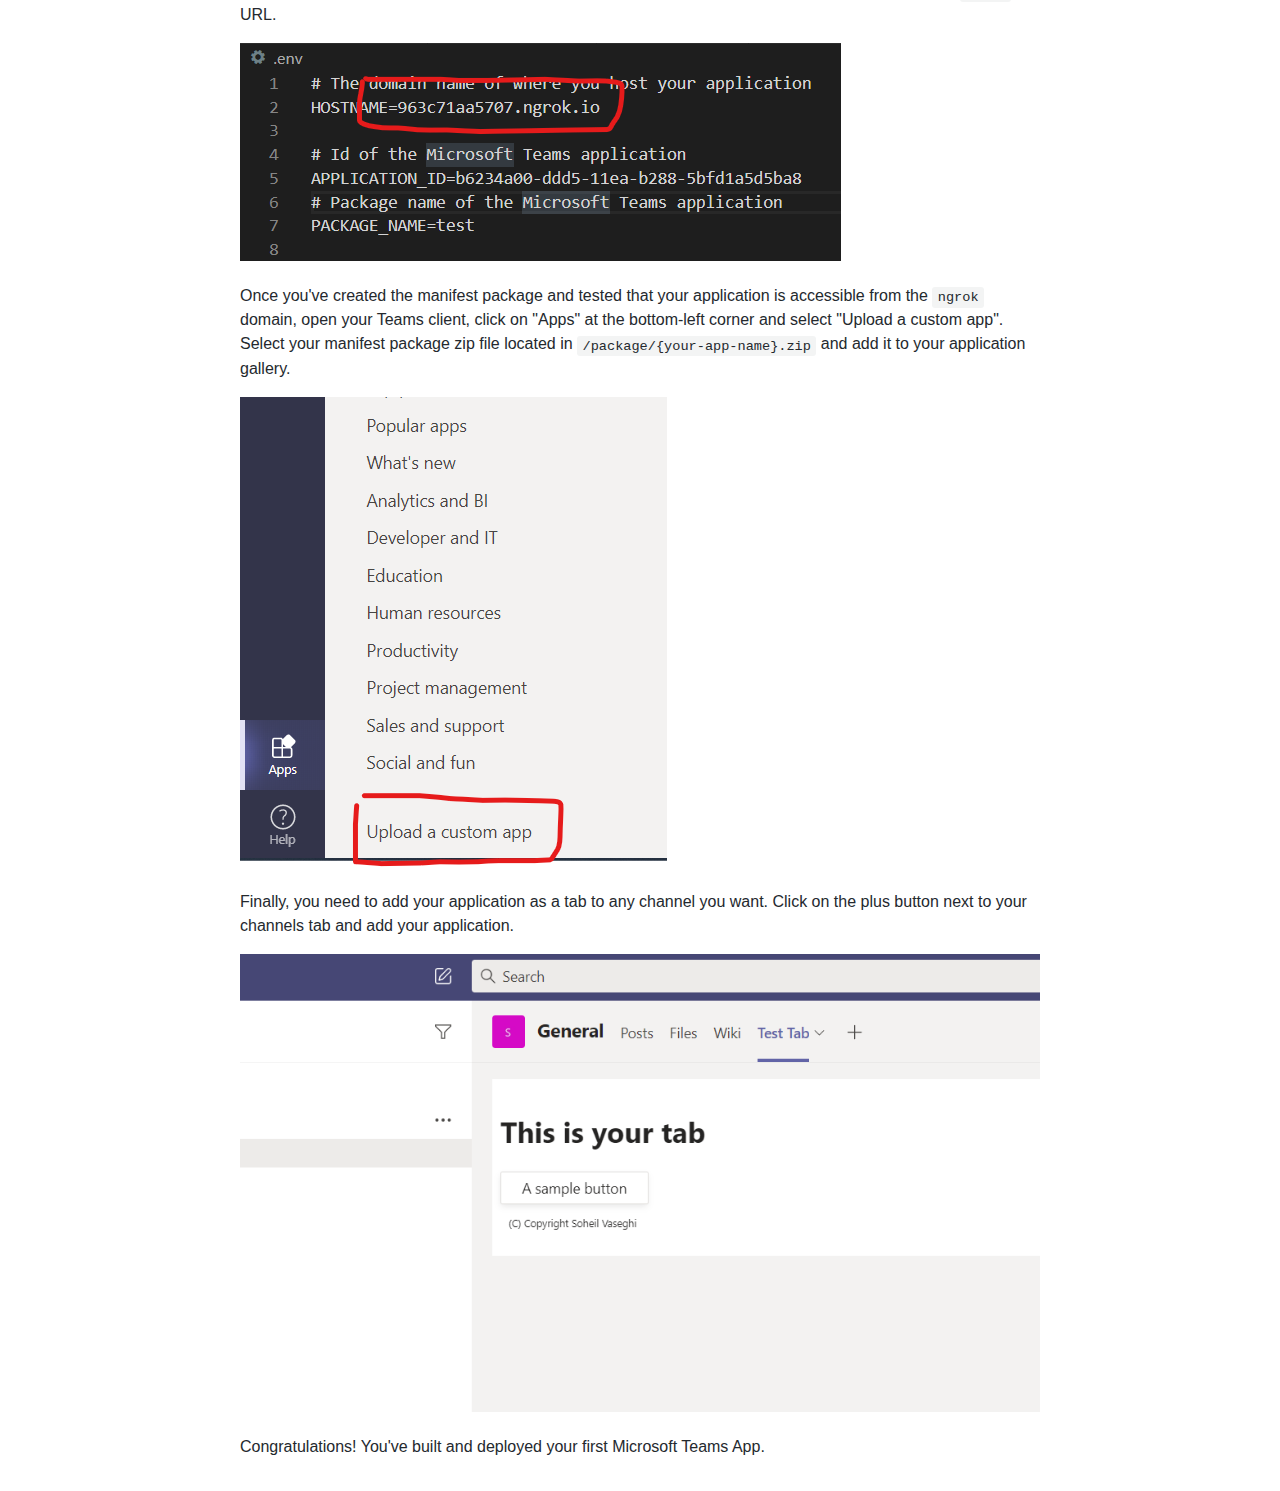
==== commit 49c3a823: "Updated teams post" ====
--- a/posts/create-your-first-microsoft-teams-app/index.html
+++ b/posts/create-your-first-microsoft-teams-app/index.html
@@ -1,45 +1,126 @@
 <!DOCTYPE html>
 <html lang="en">
+
 <head>
     <meta charset="UTF-8">
     <meta name="viewport" content="width=device-width, initial-scale=1.0">
     <title>Create Your First Microsoft Teams App</title>
     <link rel="stylesheet" href="/css/styles.css">
     <link rel="stylesheet" href="/css/theme.css">
-    <script src="https://code.jquery.com/jquery-3.5.1.min.js" integrity="sha256-9/aliU8dGd2tb6OSsuzixeV4y/faTqgFtohetphbbj0=" crossorigin="anonymous"></script>
+    <script src="https://code.jquery.com/jquery-3.5.1.min.js"
+        integrity="sha256-9/aliU8dGd2tb6OSsuzixeV4y/faTqgFtohetphbbj0=" crossorigin="anonymous"></script>
     <script src="/js/scripts.js"></script>
 </head>
+
 <body>
-    <div id="_html" class="markdown-body"><h1 id="create-your-first-microsoft-teams-app"><a class="anchor" name="create-your-first-microsoft-teams-app" href="#create-your-first-microsoft-teams-app"><span class="octicon octicon-link"></span></a>Create Your First Microsoft Teams App</h1>
-        <p>Microsoft Teams is a Microsoft collaboration tool and gained more popularity during COVID-19, becoming Microsoft's fastest-growing business app ever (<a href="https://pulse.microsoft.com/en/work-productivity-en/na/fa2-reasons-why-you-should-start-using-microsoft-teams-today/">https://pulse.microsoft.com/en/work-productivity-en/na/fa2-reasons-why-you-should-start-using-microsoft-teams-today/</a>). But beyond the capabilities of collaboration and meetings, it comes with a rich library of extension apps which you can add to your teams.</p>
-        <p>Microsoft Teams lets apps integrate into your team channels and enables team members to switch between your application and conversations smoothly with the same context using Single-Sign-On (SSO).</p>
-        <p>In this article, I'm going to walk you through the steps to create your first app for Microsoft Teams and add it as a tab to your organization team channel.</p>
-        <p>Before we start, you need to have a Microsoft Teams account. It could be your personal or organization account. For this tutorial, I recommend using your personal account so you can add a custom app to the channels. If you want to use your organization account you need to be the owner of the team or have access to enable "Custom Teams App". You can find the instructions on how to enable custom Teams app in Microsoft website. <a href="https://docs.microsoft.com/en-us/microsoftteams/platform/concepts/build-and-test/prepare-your-o365-tenant#enable-custom-teams-apps-and-turn-on-custom-app-uploading">https://docs.microsoft.com/en-us/microsoftteams/platform/concepts/build-and-test/prepare-your-o365-tenant#enable-custom-teams-apps-and-turn-on-custom-app-uploading</a>.</p>
-        <h1 id="prepare-your-environment"><a class="anchor" name="prepare-your-environment" href="#prepare-your-environment"><span class="octicon octicon-link"></span></a>Prepare your environment</h1>
-        <p>We bootstrap this project using an open-source library called "generator-teams" (<a href="https://github.com/pnp/generator-teams">https://github.com/pnp/generator-teams</a>) from Microsoft 365 Patterns and Practices (PnP). This generator creates a JavaScript project using React framework. The generator itself uses a tool called "Yeoman" <a href="https://yeoman.io/">https://yeoman.io/</a> which is a client-side opinionated template generator. It takes care of creating everything to get started without any manual setup. </p>
-        <p>First, you need to have NodeJS installed on your machine. You can install the latest LTS version from NodeJS website (<a href="https://nodejs.org/dist/latest-v8.x/">https://nodejs.org/dist/latest-v8.x/</a>)</p>
-        <p>To be able to scaffold the project you need Yeoman tool and for running build tasks you need "Gulp CLI" (<a href="https://gulpjs.com/">https://gulpjs.com/</a>) which you can install using the following command:</p>
-        <pre><code>npm i -g yo gulp-cli</code></pre><p>Install <code>generator-teams</code> globally so <code>yo</code> command can use this template and scaffold the project.</p>
-        <pre><code>npm i -g generator-teams </code></pre><h1 id="create-the-app"><a class="anchor" name="create-the-app" href="#create-the-app"><span class="octicon octicon-link"></span></a>Create the App</h1>
-        <p>Now that the dependencies are installed you can use the <code>yo</code> command to generate the template code:</p>
-        <pre><code>yo teams</code></pre><p>You need to answer the questions to generate the template code based on your needs but for the sake of this tutorial we'll keep it simple and we won't include extra features in this project. For manifest version select <code>v1.5</code> which is the current general available schema and for hosting URL go with the default value for now and we'll change it in the config file later.</p>
+    <div id="_html" class="markdown-body">
+        <h1 id="create-your-first-microsoft-teams-app"><a class="anchor" name="create-your-first-microsoft-teams-app"
+                href="#create-your-first-microsoft-teams-app"><span class="octicon octicon-link"></span></a>Create Your
+            First Microsoft Teams App</h1>
+        <p>Microsoft Teams is a Microsoft collaboration tool and gained more popularity during COVID-19, becoming
+            <a target="_blank"
+                href="https://pulse.microsoft.com/en/work-productivity-en/na/fa2-reasons-why-you-should-start-using-microsoft-teams-today/">
+                Microsoft's fastest-growing business app</a>
+            ever.
+            But beyond the capabilities of collaboration and meetings, it comes with a rich library of extension apps
+            which you can add to your teams.</p>
+        <p>Microsoft Teams lets apps integrate into your team channels and enables team members to switch between your
+            application and conversations smoothly with the same context using Single-Sign-On (SSO).</p>
+        <p>In this article, I'm going to walk you through the steps to create your first app for Microsoft Teams and add
+            it as a tab to your organization team channel.</p>
+        <p>Before we start, you need to have a Microsoft Teams account. It could be your personal or organization
+            account. For this tutorial, I recommend using your personal account so you can add a custom app to the
+            channels. If you want to use your organization account you need to be the owner of the team or have access
+            to enable "Custom Teams App". You can find the instructions on
+            <a
+                href="https://docs.microsoft.com/en-us/microsoftteams/platform/concepts/build-and-test/prepare-your-o365-tenant#enable-custom-teams-apps-and-turn-on-custom-app-uploading">how
+                to enable custom Teams app</a>
+            in Microsoft website.
+        </p>
+        <h1 id="prepare-your-environment"><a class="anchor" name="prepare-your-environment"
+                href="#prepare-your-environment"><span class="octicon octicon-link"></span></a>Prepare your environment
+        </h1>
+        <p>We bootstrap this project using an open-source library called
+            <a target="_blank" href="https://github.com/pnp/generator-teams">generator-teams</a>
+            from Microsoft
+            365 Patterns and Practices (PnP). This generator creates a JavaScript project using React framework. The
+            generator itself uses a tool called
+            <a target="_blank" href="https://yeoman.io/">Yeoman</a>
+            which is a client-side opinionated template generator. It takes care of creating everything to get started
+            without any
+            manual setup. </p>
+        <p>First, you need to have NodeJS installed on your machine. You can install the latest LTS version from
+            <a target="_blank" href="https://nodejs.org/dist/latest-v8.x/">
+                NodeJS
+            </a>
+            website</p>
+        <p>To be able to scaffold the project you need Yeoman tool and for running build tasks you need
+            <a target="_blank" href="https://gulpjs.com/">Gulp</a>
+            CLI which you can install using the following command:
+        </p>
+        <pre><code>npm i -g yo gulp-cli</code></pre>
+        <p>Install <code>generator-teams</code> globally so <code>yo</code> command can use this template and scaffold
+            the project.</p>
+        <pre><code>npm i -g generator-teams </code></pre>
+        <h1 id="create-the-app"><a class="anchor" name="create-the-app" href="#create-the-app"><span
+                    class="octicon octicon-link"></span></a>Create the App</h1>
+        <p>Now that the dependencies are installed you can use the <code>yo</code> command to generate the template
+            code:</p>
+        <pre><code>yo teams</code></pre>
+        <p>You need to answer the questions to generate the template code based on your needs but for the sake of this
+            tutorial we'll keep it simple and we won't include extra features in this project. For manifest version
+            select <code>v1.5</code> which is the current general available schema and for hosting URL go with the
+            default value for now and we'll change it in the config file later.</p>
         <p><img src="img/01.png" alt=""></p>
         <p>After answering all the questions it'll take a few minutes to complete generating the code template.</p>
-        <h1 id="project-structure"><a class="anchor" name="project-structure" href="#project-structure"><span class="octicon octicon-link"></span></a>Project structure</h1>
-        <p>The project has been scaffolded to a React project and uses Gulp and Webpack for building and bundling of the source code. Open the project in your favourite editor and navigate to <code>src</code> directory. This is the directory that holds all the source code for your application.</p>
-        <p>Your app component is in <code>src/app/scripts/{your-app-name}/{your-app-name}.tsx</code>. This component is the entry point to your app and you can see that it's a React component with the name of your application. If you want to customize your application you need to change this component.</p>
-        <p>For building and bundling of the application, a combination of Gulp and Webpack has been used. In <code>/gulpfile.js</code> you can see all the commands you can run against your code. Typically you don't need to modify this file since it's been designed in a way to work out of the box. But, in this tutorial, we will modify this file to make the build process more efficient.</p>
-        <p>For a more detailed description of each part of your app read the <code>README.md</code> file in your project.</p>
-        <h1 id="run-your-application"><a class="anchor" name="run-your-application" href="#run-your-application"><span class="octicon octicon-link"></span></a>Run your Application</h1>
-        <p>For running your application locally you need a local webserver. <code>gulp serve</code> command builds the project and starts a local web server on port <code>3007</code>. If you navigate to <code>http://localhost:3007/</code> you should be able to see your application running. However, this is not your application component and if you want to preview your app, add your application name to the URL: <code>http://localhost:3007/testAppTab/</code>.</p>
+        <h1 id="project-structure"><a class="anchor" name="project-structure" href="#project-structure"><span
+                    class="octicon octicon-link"></span></a>Project structure</h1>
+        <p>The project has been scaffolded to a React project and uses Gulp and Webpack for building and bundling of the
+            source code. Open the project in your favourite editor and navigate to <code>src</code> directory. This is
+            the directory that holds all the source code for your application.</p>
+        <p>Your app component is in <code>src/app/scripts/{your-app-name}/{your-app-name}.tsx</code>. This component is
+            the entry point to your app and you can see that it's a React component with the name of your application.
+            If you want to customize your application you need to change this component.</p>
+        <p>For building and bundling of the application, a combination of Gulp and Webpack has been used. In
+            <code>/gulpfile.js</code> you can see all the commands you can run against your code. Typically you don't
+            need to modify this file since it's been designed in a way to work out of the box. But, in this tutorial, we
+            will modify this file to make the build process more efficient.</p>
+        <p>For a more detailed description of each part of your app read the <code>README.md</code> file in your
+            project.</p>
+        <h1 id="run-your-application"><a class="anchor" name="run-your-application" href="#run-your-application"><span
+                    class="octicon octicon-link"></span></a>Run your Application</h1>
+        <p>For running your application locally you need a local webserver. <code>gulp serve</code> command builds the
+            project and starts a local web server on port <code>3007</code>. If you navigate to
+            <code>http://localhost:3007/</code> you should be able to see your application running. However, this is not
+            your application component and if you want to preview your app, add your application name to the URL:
+            <code>http://localhost:3007/testAppTab/</code>.</p>
         <p><img src="img/02.png" alt=""></p>
-        <p>Congrats! Now you have a running app in your browser which you can upload to Microsoft Teams. But before that, we are going to fix the build performance in the next step.</p>
-        <h1 id="improve-build-performance"><a class="anchor" name="improve-build-performance" href="#improve-build-performance"><span class="octicon octicon-link"></span></a>Improve build performance</h1>
-        <p>If you navigate to <code>gulpfile.js</code> and take a look at the available commands you'll see that the <code>serve</code> task is comprised of other tasks like <code>build</code> and <code>watch</code>, likewise the <code>build</code> task uses <code>webpack</code> and <code>styles</code> tasks. If we want to understand what exactly happens when we run any gulp command we need to trace all the sub-commands. The <code>serve</code> command builds the project using Webpack, watches for file changes (in debug mode), and rebuilds the project on any changes made to the code.</p>
-        <p>If you run the application in debug mode using <code>npm run debug</code> and modify any file in the <code>src</code> folder it'll trigger a new build for the entire project including the <code>node_modules</code> folder which is an expensive operation for every single change. On my machine, it'll take around 11 seconds for the "Hello World" project and it'll increase as you add more dependencies to your application.</p>
+        <p>Congrats! Now you have a running app in your browser which you can upload to Microsoft Teams. But before
+            that, we are going to fix the build performance in the next step.</p>
+        <h1 id="improve-build-performance"><a class="anchor" name="improve-build-performance"
+                href="#improve-build-performance"><span class="octicon octicon-link"></span></a>Improve build
+            performance</h1>
+        <p>If you navigate to <code>gulpfile.js</code> and take a look at the available commands you'll see that the
+            <code>serve</code> task is comprised of other tasks like <code>build</code> and <code>watch</code>, likewise
+            the <code>build</code> task uses <code>webpack</code> and <code>styles</code> tasks. If we want to
+            understand what exactly happens when we run any gulp command we need to trace all the sub-commands. The
+            <code>serve</code> command builds the project using Webpack, watches for file changes (in debug mode), and
+            rebuilds the project on any changes made to the code.</p>
+        <p>If you run the application in debug mode using <code>npm run debug</code> and modify any file in the
+            <code>src</code> folder it'll trigger a new build for the entire project including the
+            <code>node_modules</code> folder which is an expensive operation for every single change. On my machine,
+            it'll take around 11 seconds for the "Hello World" project and it'll increase as you add more dependencies
+            to your application.</p>
         <p><img src="img/04.png" alt=""></p>
-        <p>For fixing this issue we are going to use Webpack SplitChunk Plugin <a href="https://webpack.js.org/guides/code-splitting/#splitchunksplugin">https://webpack.js.org/guides/code-splitting/#splitchunksplugin</a> which splits the bundles of vendor scripts (node modules) and our application scripts.</p>
-        <p>The first step to split scripts is to add vendor script to the inject sources of <code>gulp.config.js</code> file. This will tell <code>gulp</code> to include in the final HTML any JavaScript file where the name starts with <code>vendors</code>. All the <code>node_modules</code> and third-party libraries will go into this file and <code>build</code> won't touch this file on application code change. This has a huge impact on build time especially if you have many dependencies.</p>
+        <p>For fixing this issue we are going to use
+            <a target="_blank"
+                href="https://webpack.js.org/guides/code-splitting/#splitchunksplugin">Webpack SplitChunk Plugin</a>
+            which splits the bundles of vendor scripts (node modules) and our application scripts.</p>
+        <p>The first step to split scripts is to add vendor script to the inject sources of <code>gulp.config.js</code>
+            file. This will tell <code>gulp</code> to include in the final HTML any JavaScript file where the name
+            starts with <code>vendors</code>. All the <code>node_modules</code> and third-party libraries will go into
+            this file and <code>build</code> won't touch this file on application code change. This has a huge impact on
+            build time especially if you have many dependencies.</p>
         <p><img src="img/05.png" alt=""></p>
         <p>Swap Gulp watch with Webpack watch by removing <code>watch</code> from <code>gulpfile.js</code>...</p>
         <p><img src="img/06.png" alt=""></p>
@@ -47,22 +128,49 @@
         <p><img src="img/07.png" alt=""></p>
         <p>Finally, you need to enable the split chunk plugin by adding it to <code>webpack.config.js</code>:</p>
         <p><img src="img/08.png" alt=""></p>
-        <p>Now if you run your local server using <code>gulp serve</code>, it only builds the project for the first time and starts the webserver. For watch and rebuild you need to run <code>npm run watch</code> to watch for any changes to the source files and automatically rebuild the project. If we test the application using this new <code>watch</code> we can see that the build time has been reduced to around 500 milliseconds which is around 20 times faster for the almost empty project.</p>
+        <p>Now if you run your local server using <code>gulp serve</code>, it only builds the project for the first time
+            and starts the webserver. For watch and rebuild you need to run <code>npm run watch</code> to watch for any
+            changes to the source files and automatically rebuild the project. If we test the application using this new
+            <code>watch</code> we can see that the build time has been reduced to around 500 milliseconds which is
+            around 20 times faster for the almost empty project.</p>
         <p><img src="img/09.png" alt=""></p>
-        <p>You can confirm split chunk is working by navigating to <code>/dist/web/scripts</code> where you can see two script files, one for node modules (<code>vendors~client.js</code>) and the other for your application code (<code>client.js</code>). It's obvious why the default approach should take longer by looking at the size of the vendor script bundle which is around 6 MB compared to the size of the client script which is 28 KB. Another point is the modified date of the vendor script bundle, which shows that this file hasn't been modified after the first build but <code>client.js</code> has been recreated every time we modified the source code.</p>
+        <p>You can confirm split chunk is working by navigating to <code>/dist/web/scripts</code> where you can see two
+            script files, one for node modules (<code>vendors~client.js</code>) and the other for your application code
+            (<code>client.js</code>). It's obvious why the default approach should take longer by looking at the size of
+            the vendor script bundle which is around 6 MB compared to the size of the client script which is 28 KB.
+            Another point is the modified date of the vendor script bundle, which shows that this file hasn't been
+            modified after the first build but <code>client.js</code> has been recreated every time we modified the
+            source code.</p>
         <p><img src="img/10.png" alt=""></p>
-        <h1 id="upload-to-the-teams"><a class="anchor" name="upload-to-the-teams" href="#upload-to-the-teams"><span class="octicon octicon-link"></span></a>Upload to the Teams</h1>
-        <p>Uploading your application to Microsoft teams is done using a manifest file. If you run <code>gulp manifest</code>, it’ll generate a zipped manifest file in the <code>/package</code> directory. You can change the manifest details by modifying <code>/src/manifest/manifest.json</code>.</p>
-        <p>It's important to know that Microsoft Teams doesn't provide you with the hosting space for your app and you need to host it yourself somewhere which is publicly accessible.  If you’re just going to test your application you can use <code>ngrok</code> (<a href="https://ngrok.com/">https://ngrok.com/</a>) to host it from your <code>localhost</code>.
-        Run the following command to host it locally:</p>
-        <pre><code>gulp ngrok-serve</code></pre><p><img src="img/11.png" alt=""></p>
-        <p>If you are using the free version of <code>ngrok</code>, when creating a proxy, it'll create a random subdomain for you. You'll then need to update the <code>.env</code> file with the automatically generated host and run <code>gulp manifest</code> to create the manifest file. You can confirm that your application is accessible from the internet by navigating to the <code>ngrok</code> URL.</p>
+        <h1 id="upload-to-the-teams"><a class="anchor" name="upload-to-the-teams" href="#upload-to-the-teams"><span
+                    class="octicon octicon-link"></span></a>Upload to the Teams</h1>
+        <p>Uploading your application to Microsoft teams is done using a manifest file. If you run
+            <code>gulp manifest</code>, it’ll generate a zipped manifest file in the <code>/package</code> directory.
+            You can change the manifest details by modifying <code>/src/manifest/manifest.json</code>.</p>
+        <p>It's important to know that Microsoft Teams doesn't provide you with the hosting space for your app and you
+            need to host it yourself somewhere which is publicly accessible. If you’re just going to test your
+            application you can use
+            <a target="_blank" href="https://ngrok.com/">ngrok</a>
+            to host it
+            from your <code>localhost</code>.
+            Run the following command to host it locally:</p>
+        <pre><code>gulp ngrok-serve</code></pre>
+        <p><img src="img/11.png" alt=""></p>
+        <p>If you are using the free version of <code>ngrok</code>, when creating a proxy, it'll create a random
+            subdomain for you. You'll then need to update the <code>.env</code> file with the automatically generated
+            host and run <code>gulp manifest</code> to create the manifest file. You can confirm that your application
+            is accessible from the internet by navigating to the <code>ngrok</code> URL.</p>
         <p><img src="img/12.png" alt=""></p>
-        <p>Once you've created the manifest package and tested that your application is accessible from the <code>ngrok</code> domain, open your Teams client, click on "Apps" at the bottom-left corner and select "Upload a custom app". Select your manifest package zip file located in <code>/package/{your-app-name}.zip</code> and add it to your application gallery.</p>
+        <p>Once you've created the manifest package and tested that your application is accessible from the
+            <code>ngrok</code> domain, open your Teams client, click on "Apps" at the bottom-left corner and select
+            "Upload a custom app". Select your manifest package zip file located in
+            <code>/package/{your-app-name}.zip</code> and add it to your application gallery.</p>
         <p><img src="img/13.png" alt=""></p>
-        <p>Finally, you need to add your application as a tab to any channel you want. Click on the plus button next to your channels tab and add your application.</p>
+        <p>Finally, you need to add your application as a tab to any channel you want. Click on the plus button next to
+            your channels tab and add your application.</p>
         <p><img src="img/15.png" alt=""></p>
         <p>Congratulations! You've built and deployed your first Microsoft Teams App.</p>
     </div>
 </body>
+
 </html>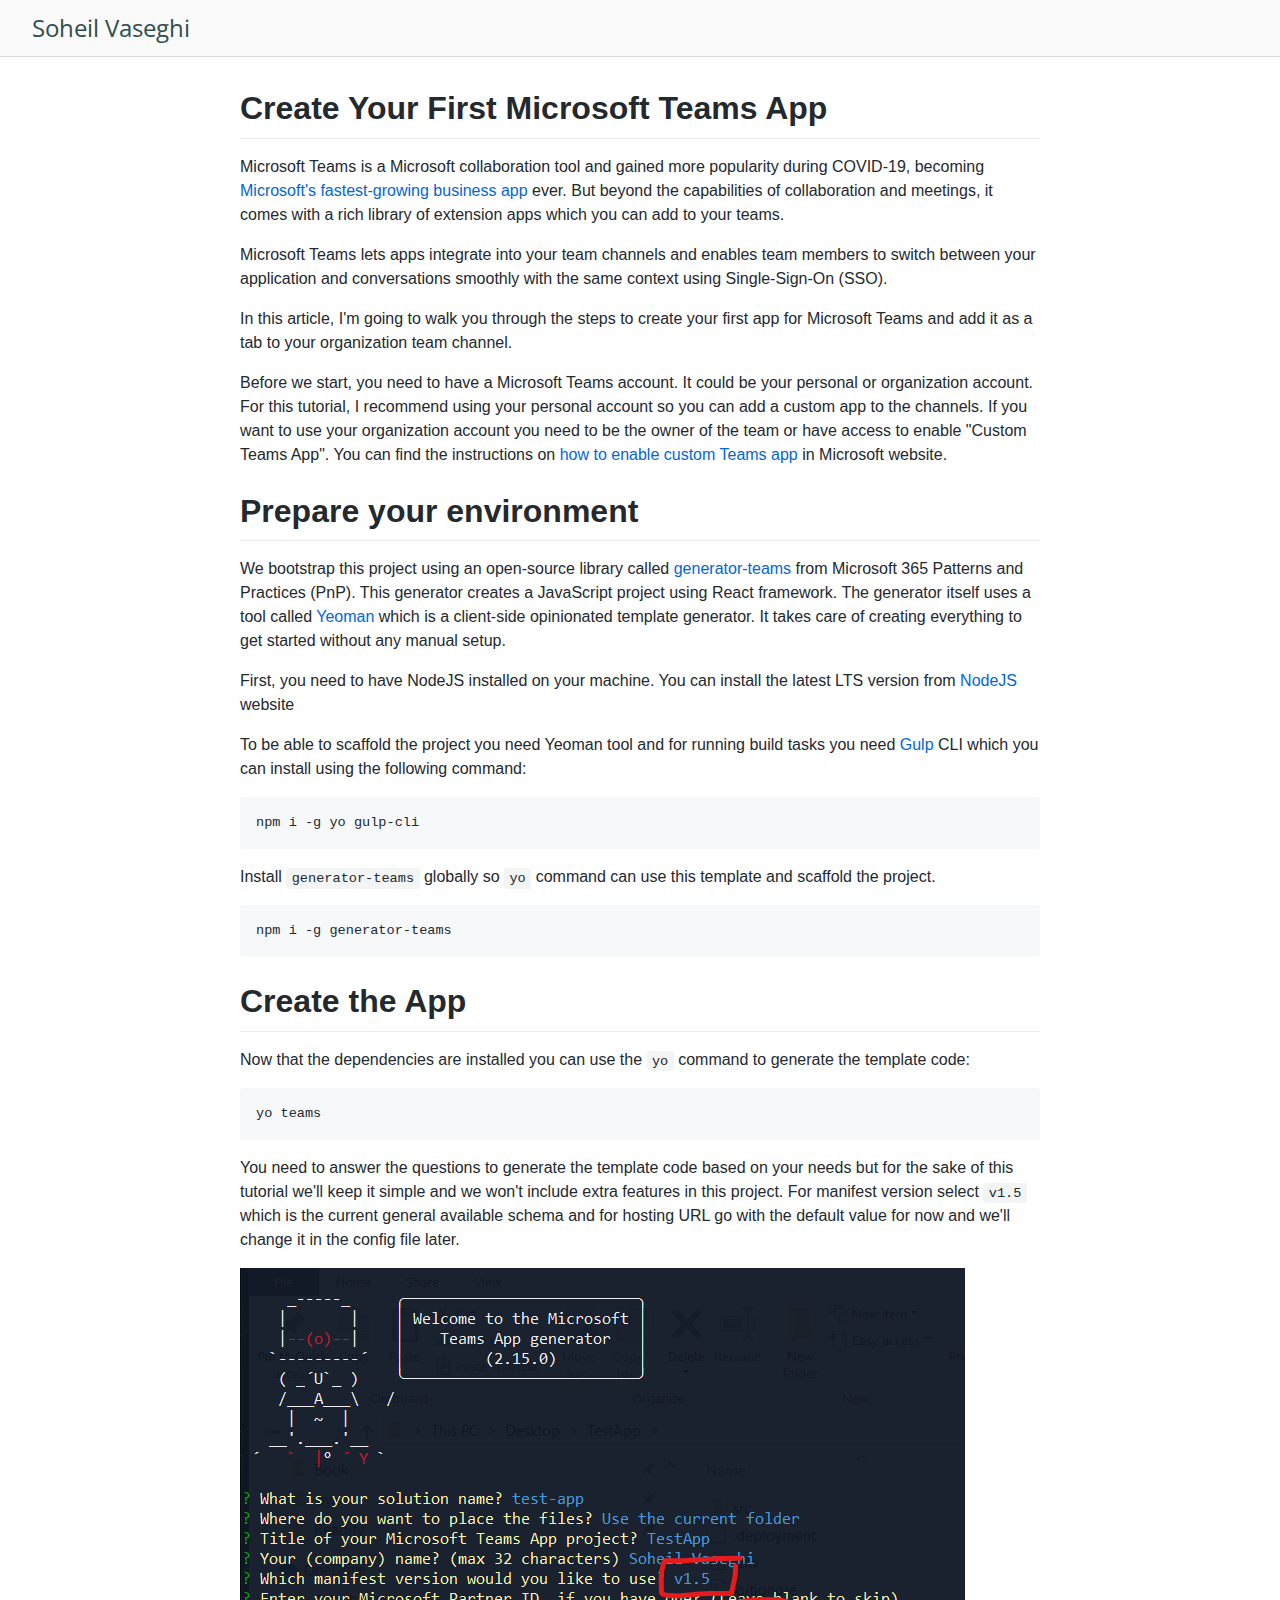
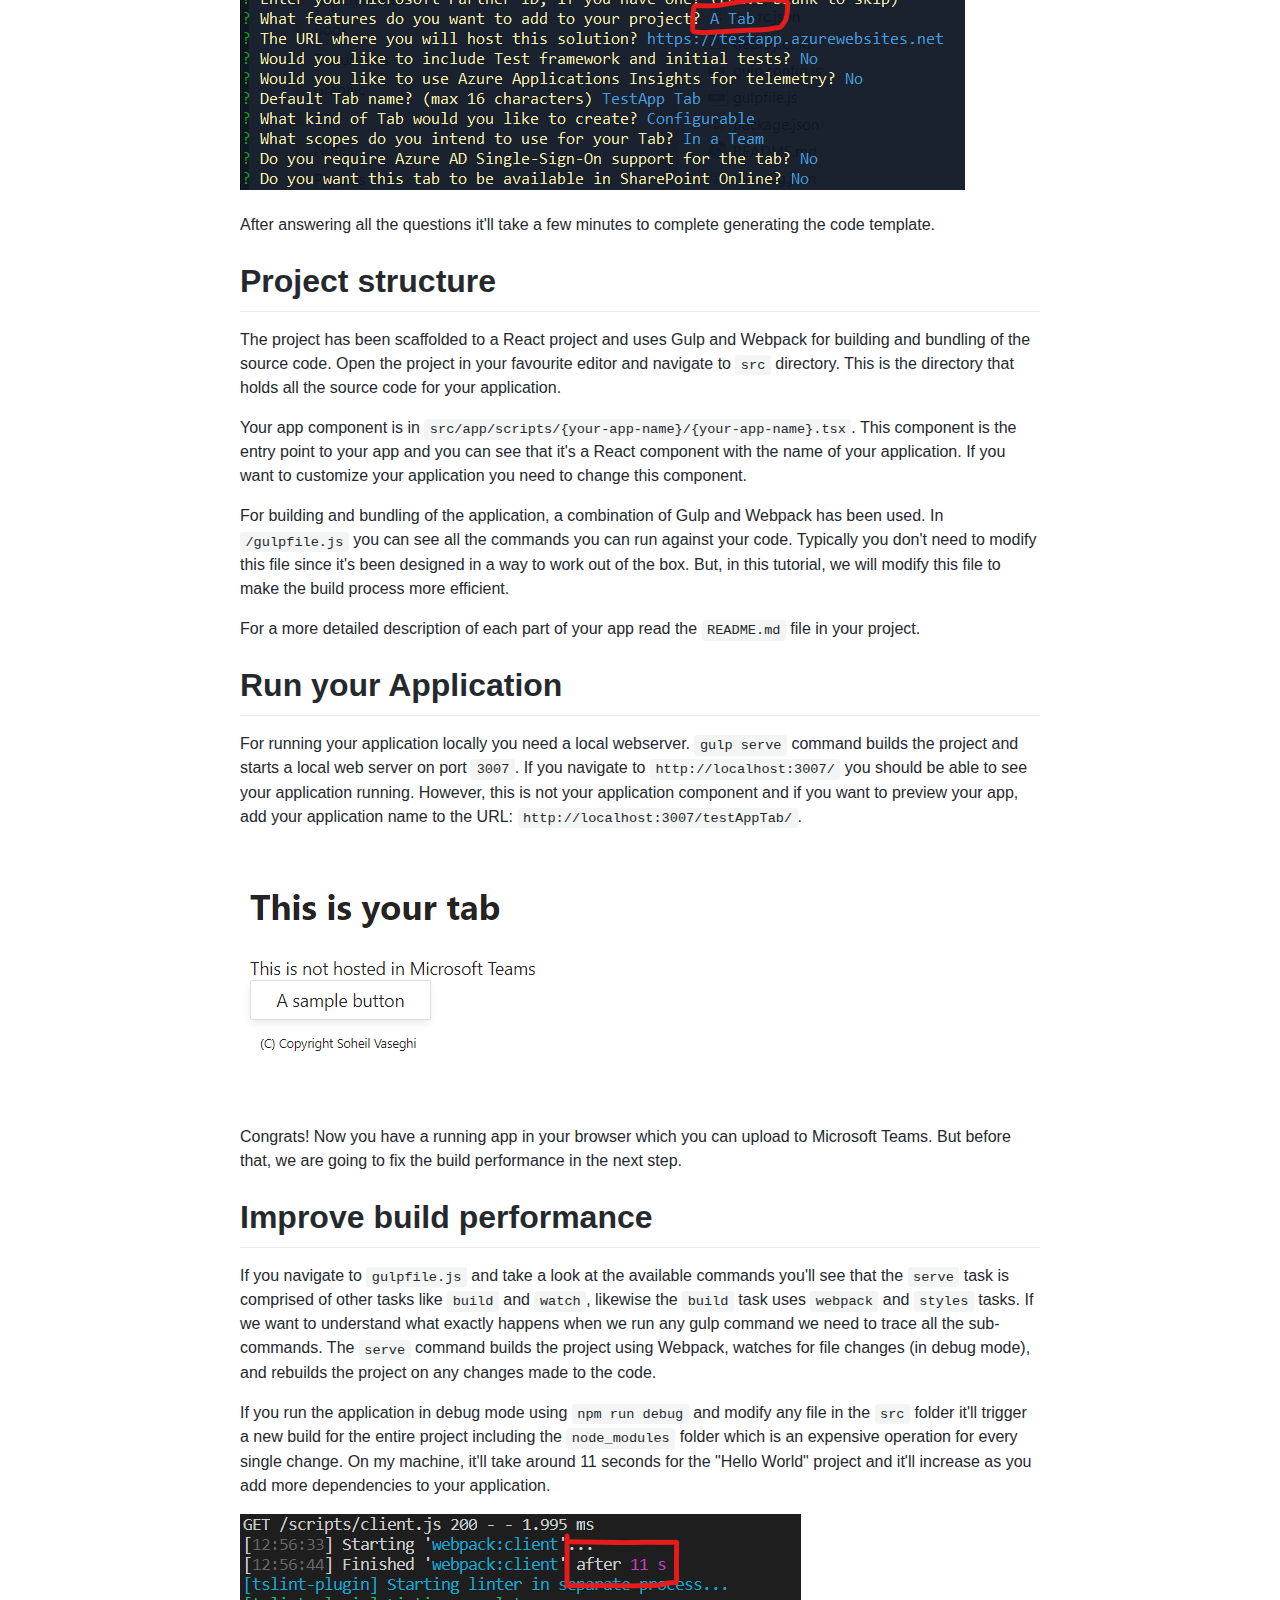
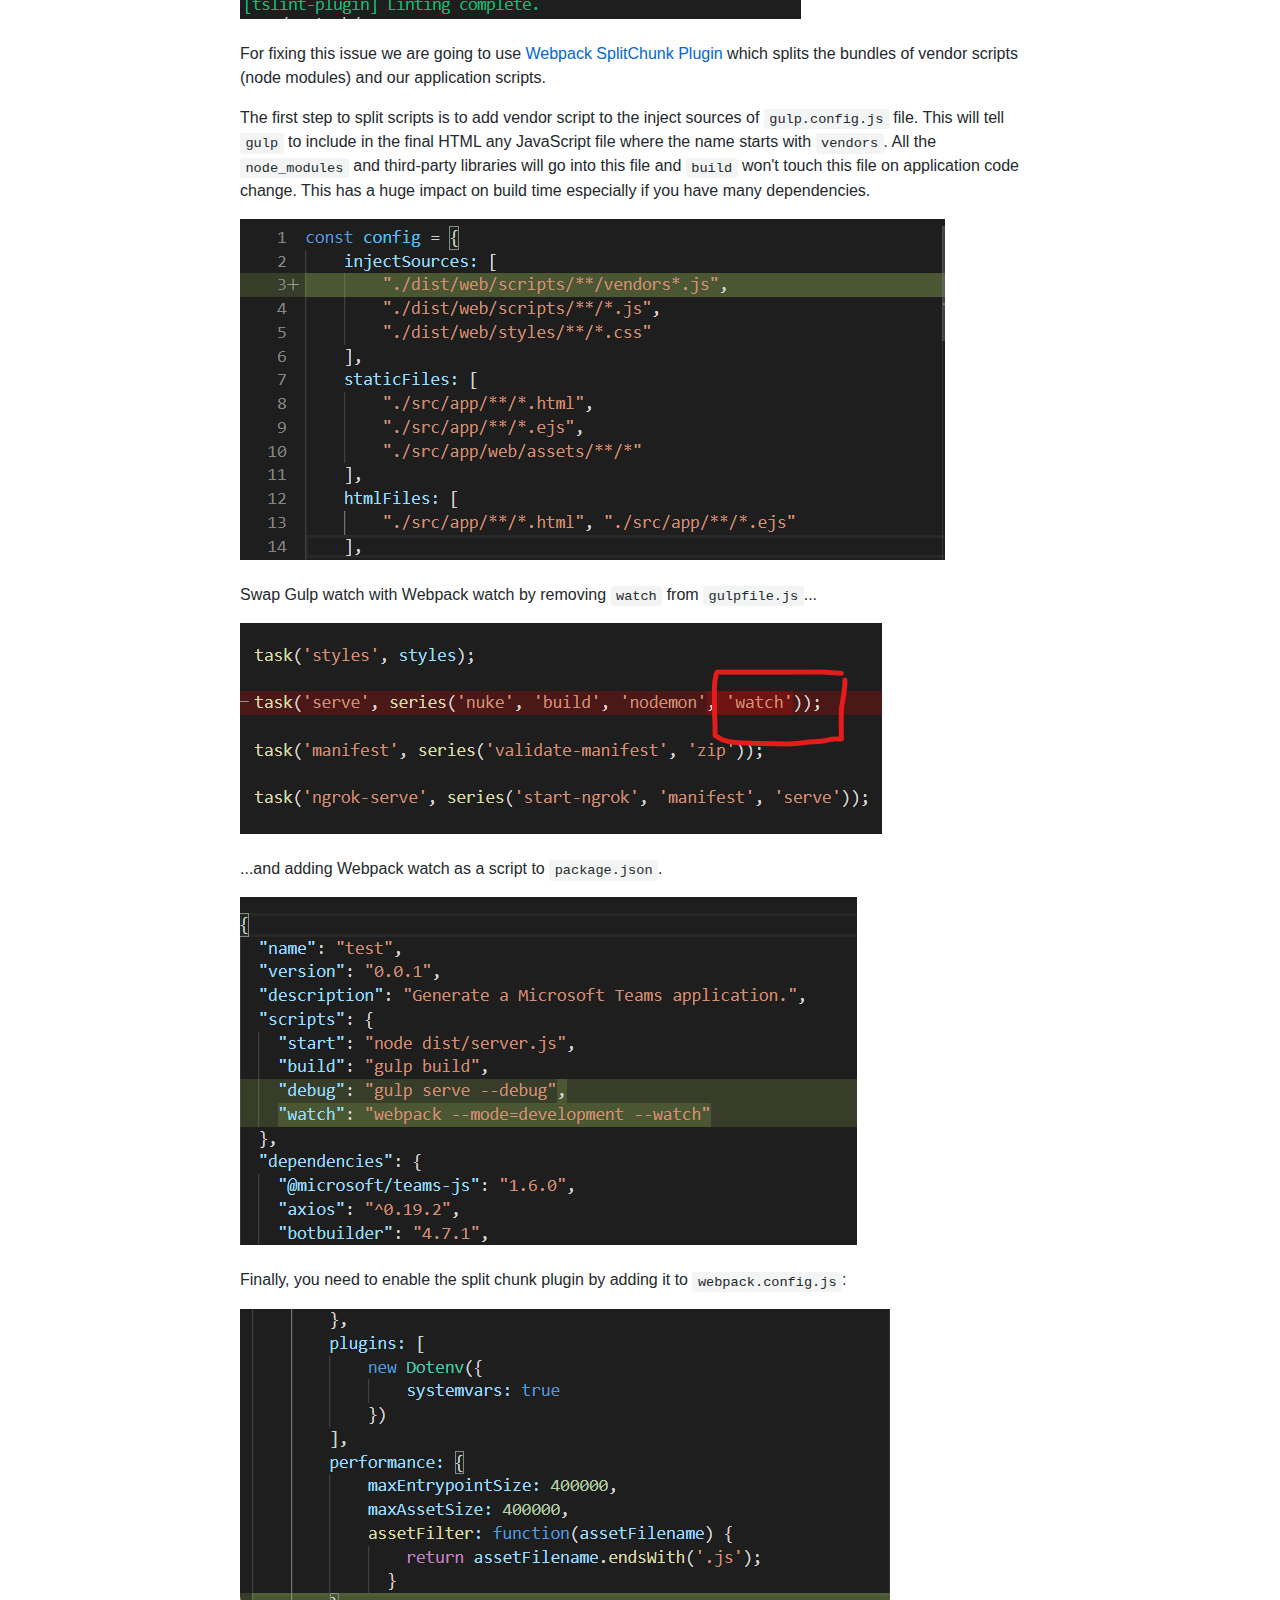
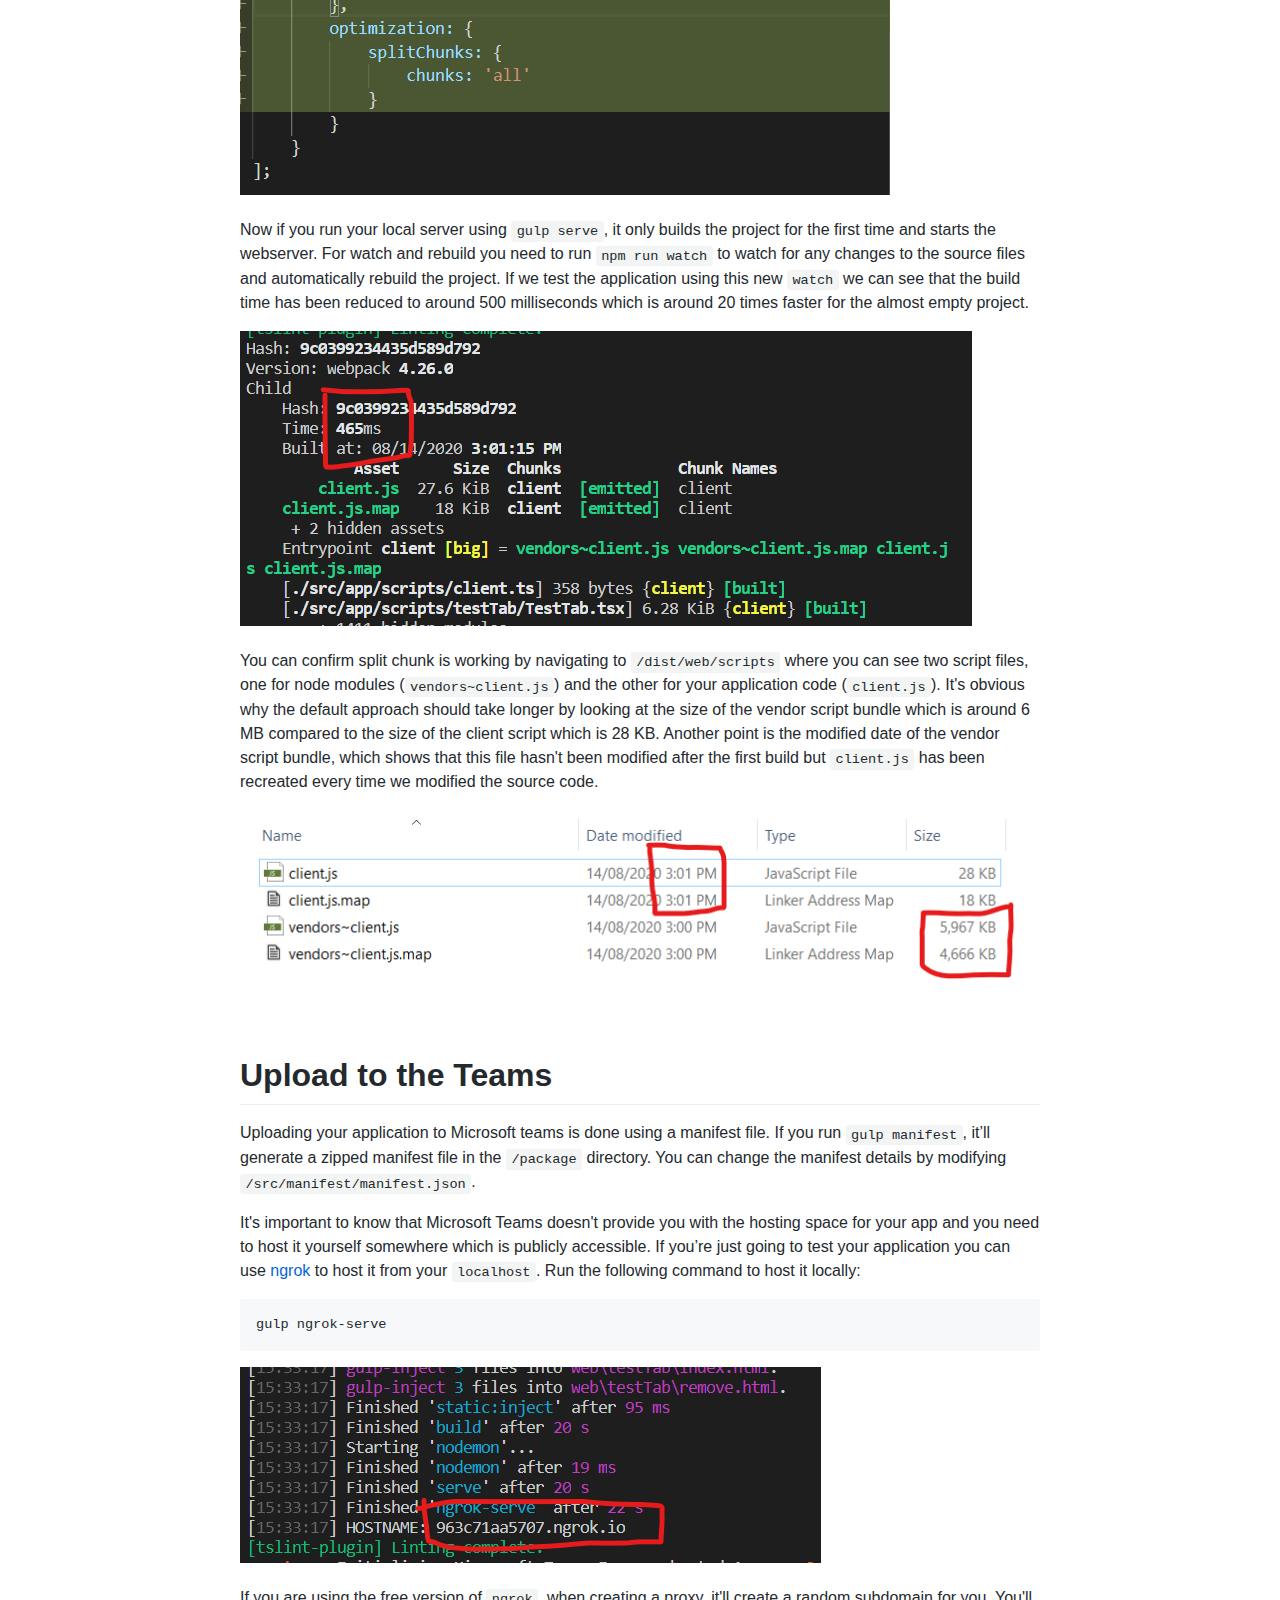
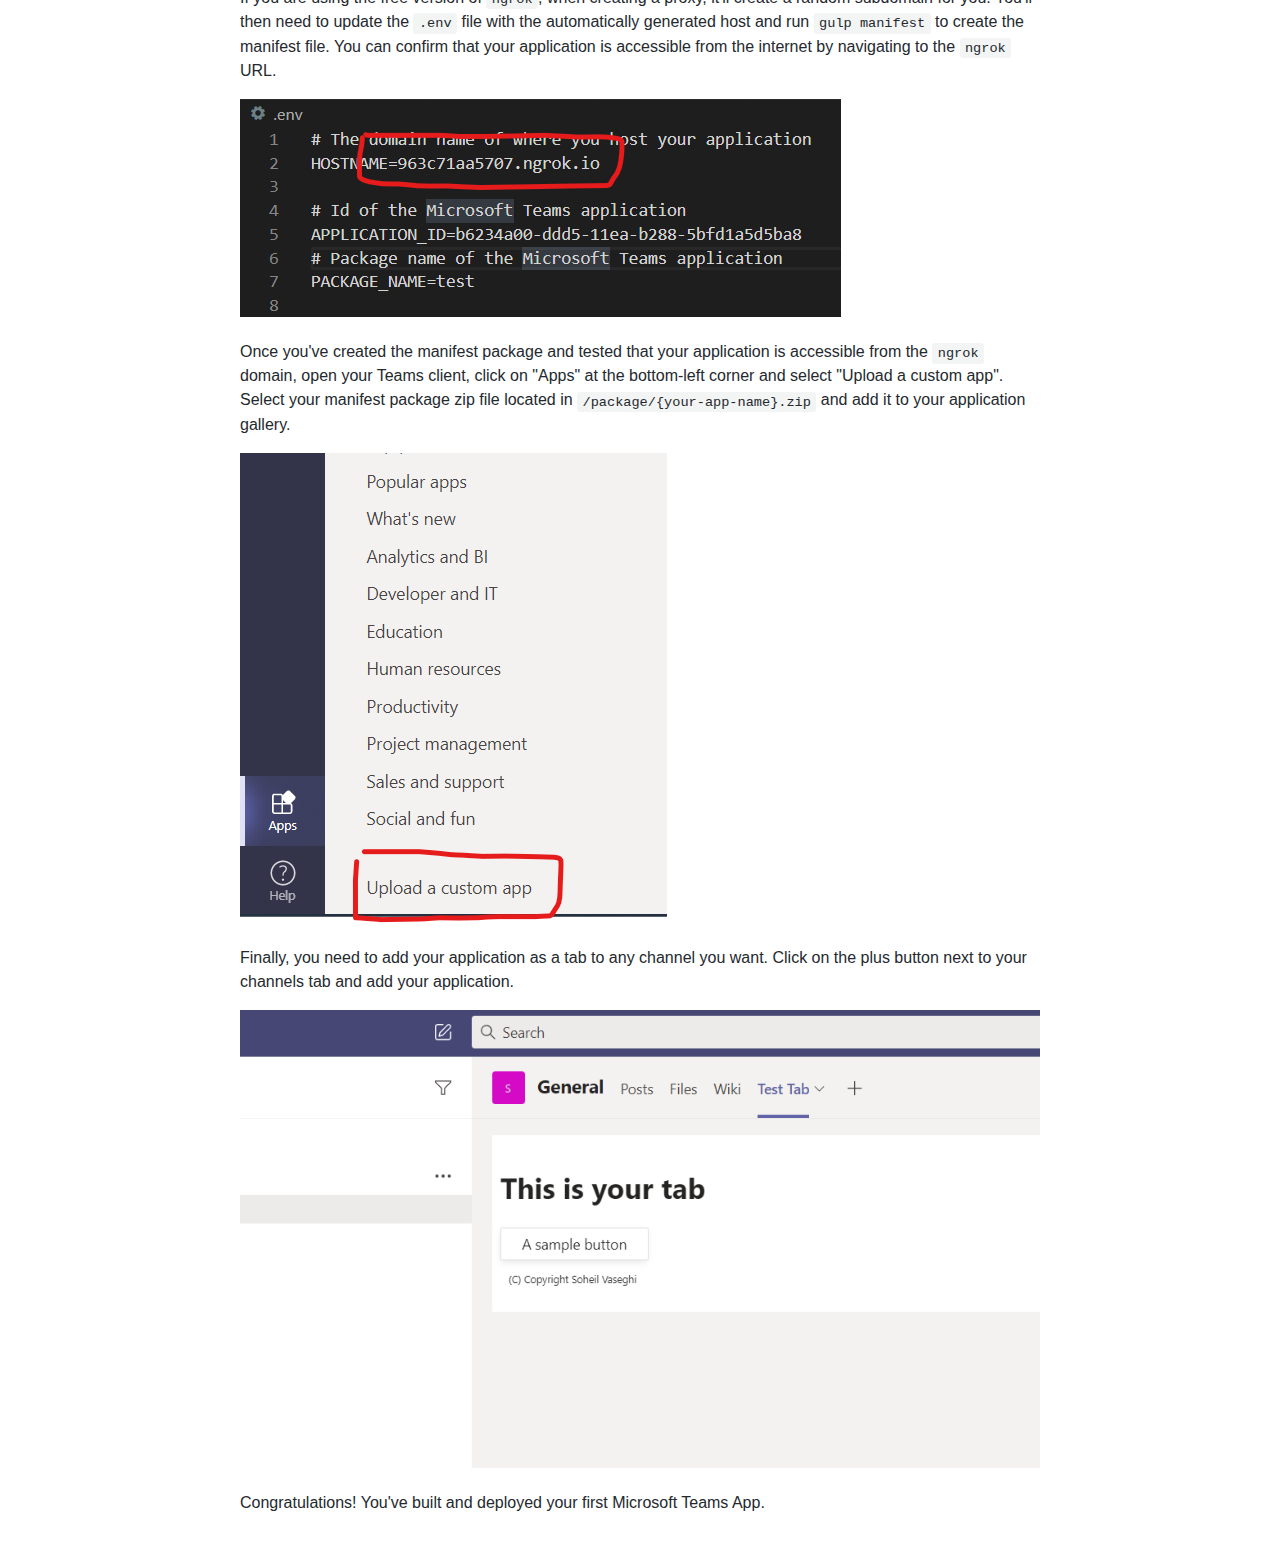
==== commit 7f7d3cc4: "Created shared header and head script" ====
--- a/posts/create-your-first-microsoft-teams-app/index.html
+++ b/posts/create-your-first-microsoft-teams-app/index.html
@@ -2,14 +2,9 @@
 <html lang="en">
 
 <head>
-    <meta charset="UTF-8">
-    <meta name="viewport" content="width=device-width, initial-scale=1.0">
+    <script src="https://code.jquery.com/jquery-3.5.1.min.js"></script>
+    <script src="/js/_master.js"></script>
     <title>Create Your First Microsoft Teams App</title>
-    <link rel="stylesheet" href="/css/styles.css">
-    <link rel="stylesheet" href="/css/theme.css">
-    <script src="https://code.jquery.com/jquery-3.5.1.min.js"
-        integrity="sha256-9/aliU8dGd2tb6OSsuzixeV4y/faTqgFtohetphbbj0=" crossorigin="anonymous"></script>
-    <script src="/js/scripts.js"></script>
 </head>
 
 <body>
